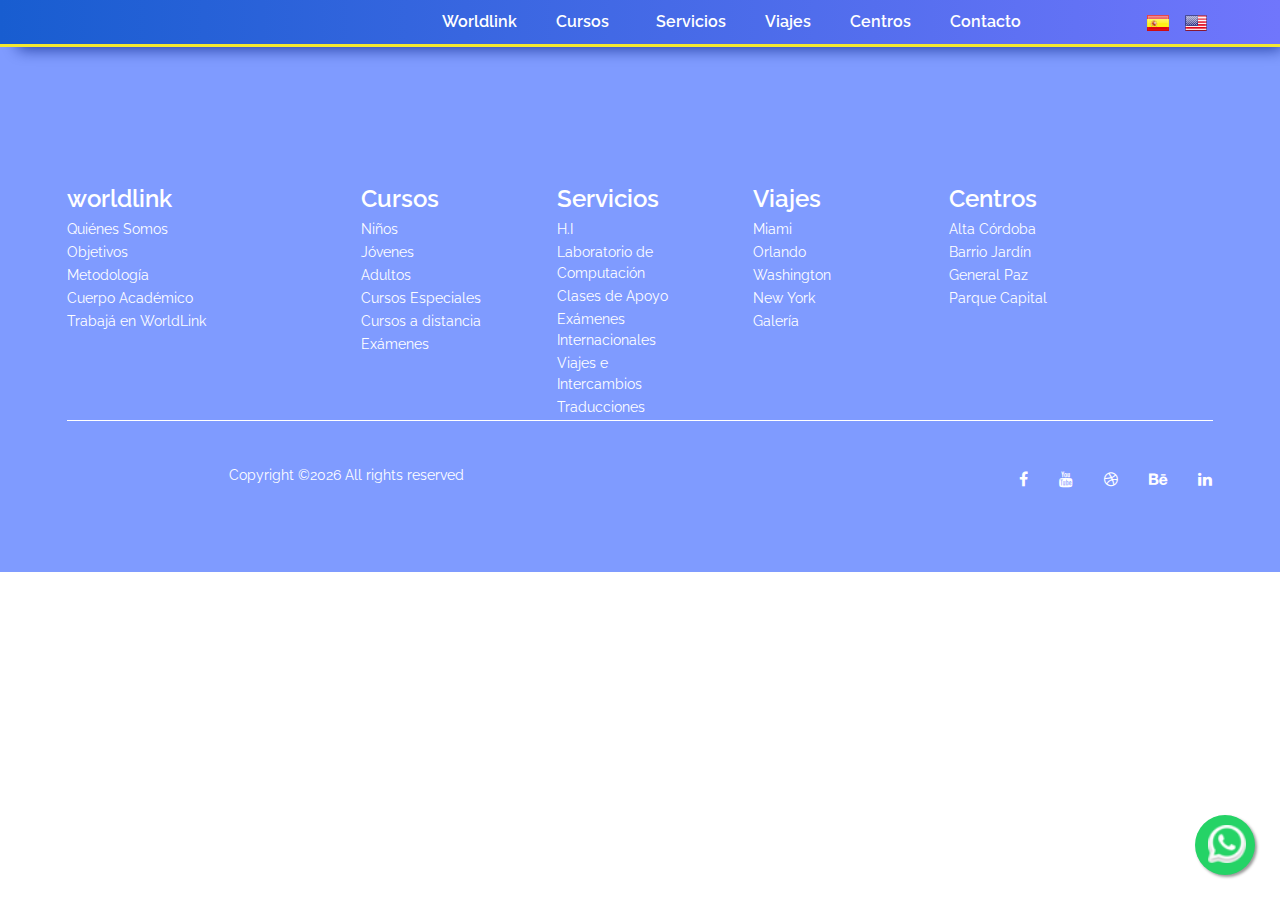
==== contacto.html @ 4a509a24 "paginas" ====
<!DOCTYPE html>
<html lang="es">
<head>
	<title>Worldlink | Centro de Enseñanza de Inglés</title>
	<meta charset="UTF-8">
	<meta name="description" content="En WORLDLINK recibirás atención personalizada, enseñanza de calidad, material completo diseñado para cada curso y utilizaras tus recursos financieros con mayor eficiencia.
	Gracias a nuestro método orientado a la comunicación comenzarás a utilizar el idioma desde el primer día.">
	<meta name="keywords" content="ingles, español, idioma, cordoba, cordoba capital, argentina, aprender ingles, enseñanza, cursos, examenes internacionales, TOEFL, TOEIC, viajes">
	<meta name="viewport" content="width=device-width, initial-scale=1.0">
	<!-- Favicon -->
	<link rel="shortcut icon" type="image/ico" href="img\favicon.ico">

	<!-- Google Fonts -->
	<link href="https://fonts.googleapis.com/css?family=Raleway:400,400i,500,500i,600,600i,700,700i,800" rel="stylesheet">

	<!-- Stylesheets -->
	<link rel="stylesheet" href="css/bootstrap.min.css"/>
	<link rel="stylesheet" href="css/font-awesome.min.css"/>
	<link rel="stylesheet" href="css/flaticon.css"/>
	<link rel="stylesheet" href="css/owl.carousel.css"/>
	<link rel="stylesheet" href="css/style.css"/>

	<!-- whatsapp -->
	<link rel="stylesheet" href="css/whatsapp.css"/>
</head>
<body class="bodycursos">
	<!-- Page Preloder -->


	<!-- Header section -->
	<header class="header-section carta">
		<div class="header-warp">
			<div class="container">

				<div class="user-panel">
					<a href='index.html'><span><img src="img\espaniol.png" alt="español"> </span></a><a href='index.html'><span><img src="img\ingles.png" alt="español">

				</div>
				<div class="nav-switch">
					<i class="fa fa-bars"></i>
				</div>
				<ul class="main-menu">
					<li><a href='worldlink.html'><span>Worldlink</span></a></li>
					<li><a href='cursos.html'><span>Cursos &nbsp;</span></a></li>
					<li><a href='servicios.html'><span>Servicios</span></a></li>
					<li><a href='viajes.html'><span>Viajes  </span></a></li>
					<li><a href='contacto.html'><span>Centros </span></a></li>
					<li><a href='contacto.html'><span>Contacto</span></a></li>


				</ul>
			</div>
		</div>
	</header>
	<!-- Header section end -->





	<!-- Footer section -->
	<footer class="footer-section spad pb-0">
		<div class="container">

			<div class="row text-white mt-5">

				<div class="col-lg-3 col-sm-6 col-xs-6 footer-widget">
					<h4>worldlink</h4>
					<ul>
						<li><a href="worldlink.html">Quiénes Somos</a></li>
						<li><a href="worldlink.html">Objetivos</a></li>
						<li><a href="worldlink.html">Metodología</a></li>
						<li><a href="worldlink.html">Cuerpo Académico</a></li>
						<li><a href="worldlink.html">Trabajá en WorldLink </a></li>
					</ul>
				</div>
				<div class="col-lg-2 col-sm-6 col-xs-6 footer-widget">
					<h4>Cursos</h4>
					<ul>
						<li><a href="cursos.html">Niños</a></li>
						<li><a href="cursos.html">Jóvenes</a></li>
						<li><a href="cursos.html">Adultos</a></li>
						<li><a href="cursos.html">Cursos Especiales</a></li>
						<li><a href="cursos.html">Cursos a distancia</a></li>
						<li><a href="examenes.html">Exámenes</a></li>

					</ul>
				</div>
				<div class="col-lg-2 col-sm-6 col-xs-6 footer-widget">
					<h4>Servicios</h4>
					<ul>
						<li><a href="servicios.html">H.I</a></li>
						<li><a href="servicios.html">Laboratorio de <br> Computación</a></li>
						<li><a href="servicios.html">Clases de Apoyo</a></li>
						<li><a href="internacionales.html">Exámenes <br> Internacionales</a></li>
						<li><a href="viajes.html">Viajes e <br> Intercambios</a></li>
						<li><a href="servicios.html">Traducciones</a></li>
					</ul>
				</div>
				<div class="col-lg-2 col-sm-6 col-xs-6 footer-widget">
					<h4>Viajes</h4>
					<ul>
						<li><a href="viajes.html">Miami</a></li>
						<li><a href="viajes.html">Orlando</a></li>
						<li><a href="viajes.html">Washington</a></li>
						<li><a href="viajes.html">New York</a></li>
						<li><a href="galeria.html">Galería</a></li>
					</ul>
				</div>
				<div class="col-lg-2 col-sm-6 col-xs-6 footer-widget">
					<h4>Centros</h4>
					<ul>
						<li><a href="contacto.html">Alta Córdoba</a></li>
						<li><a href="contacto.html">Barrio Jardín</a></li>
						<li><a href="contacto.html">General Paz</a></li>
						<li><a href="contacto.html">Parque Capital</a></li>
					</ul>
				</div>
			</div>
			<div class="footer-bottom">

				<div class="row">
					<div class="col-6">
						<p class="text-white  text-center">
				Copyright &copy;<script>document.write(new Date().getFullYear());</script> All rights reserved</p>
					</div>
					<div class="col-6">
						<div class="social ">
							<a href="http://www.facebook.com/WORLDLINKcba" target="_blank"><i class="fa fa-facebook"></i></a>
							<a href="http://www.youtube.com/user/WORLDLINKCba"><i class="fa fa-youtube" target="_blank"></i></a>
							<a href=""><i class="fa fa-dribbble"></i></a>
							<a href=""><i class="fa fa-behance"></i></a>
							<a href=""><i class="fa fa-linkedin"></i></a>
						</div>
					</div>

				</div>


			</div>


		</div>


		<!--  whatsapp -->
		<script>

	        if (document.addEventListener) {
	            window.addEventListener('load', setAgentsBox, false);
	        } else {
	            window.attachEvent('onload', setAgentsBox);
	        }
	        function setAgentsBox() {
	        //$(document).ready(function() {
	            $('#whatsappchat-agents1').jBox('Tooltip', {
	                position: {
	                    x: 'center',
	                    y: 'top'
	                },
	                content: $('.whatsappchat-agents-container1'),
	                trigger: 'click',
	                animation: {open: 'move', close: 'move'},
	                closeButton: true,
	                closeOnClick: true,
	                closeOnEsc: true,
	                adjustPosition: true,
	                adjustTracker: true,
	                adjustDistance: {top: 45, right: 5, bottom: 5, left: 5},
	                zIndex: 8000,
	                preventDefault: true
	            });
	        }

	    </script>
	    <div class="whatsappchat-agents-container whatsappchat-agents-container1" style="display: none;">
	        <div class="whatsappchat-agents-title whatsappchat-agents-title17" style="background-color: #25d366">¡Hola! Haz click en uno de nuestros centros y nos contactaremos contigo lo antes posible.</div>
	        <div class="whatsappchat-agents-content">
	                <a href="https://web.whatsapp.com/send?l=es&amp;phone=543514718217" target="_blank" class="whatsappchat-agents-content-agent">
	                    <div class="whatsappchat-agents-content-image">
	                        <img src="img/centro/altacordoba.jpg">
	                    </div>
	                    <div class="whatsappchat-agents-content-info whatsappchat-agents-content-info17">
	                        <span class="whatsappchat-agents-content-department">Centro de Enseñanza</span>
	                        <span class="whatsappchat-agents-content-name whatsappchat-agents-content-name17">Alta Córdoba</span>
	                    </div>
	                    <div class="clearfix"></div>
	                </a>
									<a href="https://web.whatsapp.com/send?l=es&amp;phone=543514648778" target="_blank" class="whatsappchat-agents-content-agent">
	                    <div class="whatsappchat-agents-content-image">
	                        <img src="img/centro/barriojardin.jpg">
	                    </div>
	                    <div class="whatsappchat-agents-content-info whatsappchat-agents-content-info17">
	                        <span class="whatsappchat-agents-content-department">Centro de Enseñanza</span>
	                        <span class="whatsappchat-agents-content-name whatsappchat-agents-content-name17">Barrio Jardín</span>
	                    </div>
	                    <div class="clearfix"></div>
	                </a>
									<a href="https://web.whatsapp.com/send?l=es&amp;phone=543514527148" target="_blank" class="whatsappchat-agents-content-agent">
	                    <div class="whatsappchat-agents-content-image">
	                        <img src="img/centro/generalpaz.jpg">
	                    </div>
	                    <div class="whatsappchat-agents-content-info whatsappchat-agents-content-info17">
	                        <span class="whatsappchat-agents-content-department">Centro de Enseñanza</span>
	                        <span class="whatsappchat-agents-content-name whatsappchat-agents-content-name17">General Paz</span>
	                    </div>
	                    <div class="clearfix"></div>
	                </a>
									<a href="https://web.whatsapp.com/send?l=es&amp;phone=543514652356 " target="_blank" class="whatsappchat-agents-content-agent">
	                    <div class="whatsappchat-agents-content-image">
	                        <img src="img/centro/parquecapital.jpg">
	                    </div>
	                    <div class="whatsappchat-agents-content-info whatsappchat-agents-content-info17">
	                        <span class="whatsappchat-agents-content-department">Centro de Enseñanza</span>
	                        <span class="whatsappchat-agents-content-name whatsappchat-agents-content-name17">Parque Capital</span>
	                    </div>
	                    <div class="clearfix"></div>
	                </a>

	                    </div>
	    </div>
	            <a id="whatsappchat-agents1" target="_blank" href="https://web.whatsapp.com/send?l=es&amp;phone=543514718217" class="float whatsapp_1 float-bottom-right float-floating" style="background-color: #25d366">
	                <i class="whatsapp-icon-3x" style="padding-right:0px!important;"></i>
	        </a>            <div class="label-container label-container-bottom-right float-floating">
	                        <div class="label-text">Consultá ahora</div>
	            <i class="icon icon-play label-arrow"></i>
	                    </div>

	</footer>
	<!-- Footer section end -->


	<!--====== Javascripts & Jquery ======-->
	<script src="js/jquery-3.2.1.min.js"></script>
	<script src="js/bootstrap.min.js"></script>
	<script src="js/owl.carousel.min.js"></script>
	<script src="js/circle-progress.min.js"></script>
	<script src="js/main.js"></script>


	<script type="text/javascript" src="js/whatsappchat.js" ></script>



</body>
</html>
---- css/flaticon.css ----
/*
  	Flaticon icon font: Flaticon
  	Creation date: 08/02/2017 09:36
  	*/

@font-face {
  font-family: "Flaticon";
  src: url("../icon-fonts/Flaticon.eot");
  src: url("../icon-fonts/Flaticon.eot?#iefix") format("embedded-opentype"),
       url("../icon-fonts/Flaticon.woff") format("woff"),
       url("../icon-fonts/Flaticon.ttf") format("truetype"),
       url("../icon-fonts/Flaticon.svg#Flaticon") format("svg");
  font-weight: normal;
  font-style: normal;
}

@media screen and (-webkit-min-device-pixel-ratio:0) {
  @font-face {
    font-family: "Flaticon";
    src: url("./Flaticon.svg#Flaticon") format("svg");
  }
}

[class^="flaticon-"]:before, [class*=" flaticon-"]:before,
[class^="flaticon-"]:after, [class*=" flaticon-"]:after {   
  font-family: Flaticon;
  font-style: normal;
}

.flaticon-apple:before { content: "\f100"; }
.flaticon-audio:before { content: "\f101"; }
.flaticon-audiobook:before { content: "\f102"; }
.flaticon-audiobook-1:before { content: "\f103"; }
.flaticon-book:before { content: "\f104"; }
.flaticon-bookmark:before { content: "\f105"; }
.flaticon-browser:before { content: "\f106"; }
.flaticon-browser-1:before { content: "\f107"; }
.flaticon-browser-2:before { content: "\f108"; }
.flaticon-calculator:before { content: "\f109"; }
.flaticon-certificate:before { content: "\f10a"; }
.flaticon-chat:before { content: "\f10b"; }
.flaticon-chemistry:before { content: "\f10c"; }
.flaticon-chip:before { content: "\f10d"; }
.flaticon-cloud:before { content: "\f10e"; }
.flaticon-cloud-computing:before { content: "\f10f"; }
.flaticon-code:before { content: "\f110"; }
.flaticon-crm:before { content: "\f111"; }
.flaticon-design:before { content: "\f112"; }
.flaticon-desk:before { content: "\f113"; }
.flaticon-desktop:before { content: "\f114"; }
.flaticon-doc:before { content: "\f115"; }
.flaticon-document:before { content: "\f116"; }
.flaticon-earth-globe:before { content: "\f117"; }
.flaticon-ebook:before { content: "\f118"; }
.flaticon-ebook-1:before { content: "\f119"; }
.flaticon-ebook-2:before { content: "\f11a"; }
.flaticon-ebook-3:before { content: "\f11b"; }
.flaticon-ereader:before { content: "\f11c"; }
.flaticon-exam:before { content: "\f11d"; }
.flaticon-folder:before { content: "\f11e"; }
.flaticon-folder-1:before { content: "\f11f"; }
.flaticon-geography:before { content: "\f120"; }
.flaticon-google-glasses:before { content: "\f121"; }
.flaticon-homework:before { content: "\f122"; }
.flaticon-idea:before { content: "\f123"; }
.flaticon-image:before { content: "\f124"; }
.flaticon-information:before { content: "\f125"; }
.flaticon-keyboard:before { content: "\f126"; }
.flaticon-laptop:before { content: "\f127"; }
.flaticon-learning:before { content: "\f128"; }
.flaticon-learning-1:before { content: "\f129"; }
.flaticon-learning-2:before { content: "\f12a"; }
.flaticon-lecture:before { content: "\f12b"; }
.flaticon-library:before { content: "\f12c"; }
.flaticon-listening:before { content: "\f12d"; }
.flaticon-login:before { content: "\f12e"; }
.flaticon-medal:before { content: "\f12f"; }
.flaticon-mkv:before { content: "\f130"; }
.flaticon-mortarboard:before { content: "\f131"; }
.flaticon-mouse:before { content: "\f132"; }
.flaticon-mp3:before { content: "\f133"; }
.flaticon-notes:before { content: "\f134"; }
.flaticon-open-book:before { content: "\f135"; }
.flaticon-pdf:before { content: "\f136"; }
.flaticon-pendrive:before { content: "\f137"; }
.flaticon-placeholder:before { content: "\f138"; }
.flaticon-professor:before { content: "\f139"; }
.flaticon-projector:before { content: "\f13a"; }
.flaticon-question:before { content: "\f13b"; }
.flaticon-question-1:before { content: "\f13c"; }
.flaticon-questions:before { content: "\f13d"; }
.flaticon-record:before { content: "\f13e"; }
.flaticon-science-book:before { content: "\f13f"; }
.flaticon-search:before { content: "\f140"; }
.flaticon-search-1:before { content: "\f141"; }
.flaticon-search-engine:before { content: "\f142"; }
.flaticon-shopping-cart:before { content: "\f143"; }
.flaticon-smartphone:before { content: "\f144"; }
.flaticon-smartphone-1:before { content: "\f145"; }
.flaticon-smartphone-2:before { content: "\f146"; }
.flaticon-smartphone-3:before { content: "\f147"; }
.flaticon-statistics:before { content: "\f148"; }
.flaticon-student:before { content: "\f149"; }
.flaticon-student-1:before { content: "\f14a"; }
.flaticon-student-2:before { content: "\f14b"; }
.flaticon-student-3:before { content: "\f14c"; }
.flaticon-tablet:before { content: "\f14d"; }
.flaticon-test:before { content: "\f14e"; }
.flaticon-test-1:before { content: "\f14f"; }
.flaticon-test-2:before { content: "\f150"; }
.flaticon-test-3:before { content: "\f151"; }
.flaticon-touchscreen:before { content: "\f152"; }
.flaticon-translator:before { content: "\f153"; }
.flaticon-tutorial:before { content: "\f154"; }
.flaticon-txt:before { content: "\f155"; }
.flaticon-university:before { content: "\f156"; }
.flaticon-university-1:before { content: "\f157"; }
.flaticon-verification:before { content: "\f158"; }
.flaticon-video-call:before { content: "\f159"; }
.flaticon-video-player:before { content: "\f15a"; }
.flaticon-video-player-1:before { content: "\f15b"; }
.flaticon-video-player-2:before { content: "\f15c"; }
.flaticon-video-player-3:before { content: "\f15d"; }
.flaticon-video-player-4:before { content: "\f15e"; }
.flaticon-vocabulary:before { content: "\f15f"; }
.flaticon-webcam:before { content: "\f160"; }
.flaticon-wikipedia:before { content: "\f161"; }
.flaticon-wikipedia-1:before { content: "\f162"; }
.flaticon-xls:before { content: "\f163"; }
---- css/style.css ----
/* =================================
------------------------------------
  Academica - Learning Page Template
  Version: 1.0
 ------------------------------------
 ====================================*/


/*----------------------------------------*/
/* Template default CSS
/*----------------------------------------*/

html,
body {
	height: 100%;
	font-family: 'Raleway', sans-serif;
	-webkit-font-smoothing: antialiased;
	font-smoothing: antialiased;
}

h1,
h2,
h3,
h4,
h5,
h6 {
	margin: 0;
	font-weight: 600;
	color: #1d1d1d;
}

h1 {
	font-size: 70px;
}

h2 {
	font-size: 34px;
}

h3 {
	font-size: 30px;
}

h4 {
	font-size: 24px;
}

h5 {
	font-size: 20px;
}

h6 {
	font-size: 14px;
}

p {
	font-size: 14px;
	color: black;
	line-height: 2.1;
}

img {
	max-width: 100%;
}

input:focus,
select:focus,
button:focus,
textarea:focus {
	outline: none;
}

a:hover,
a:focus {
	text-decoration: none;
	outline: none;
}

ul,
ol {
	padding: 0;
	margin: 0;
}

/*---------------------
	Helper CSS
-----------------------*/

.sec-title {
	margin-bottom: 84px;
}

.sec-title span {
	font-size: 12px;
	text-transform: uppercase;
	font-weight: 700;
	display: block;
	margin-bottom: 20px;
	color: #1a5ed1;
	letter-spacing: 2px;
}

.sec-title h2 {
	font-weight: 500;
}

.sec-title.sec-style-2 span {
	color: #f3e830;
}

.set-bg {
	background-repeat: no-repeat;
	background-size: cover;
	background-position: top center;
}

.bgdegradado {
	background: rgba(114,186,204,1);
background: -moz-linear-gradient(top, rgba(114,186,204,1) 0%, rgba(255,255,255,1) 100%);
background: -webkit-gradient(left top, left bottom, color-stop(0%, rgba(114,186,204,1)), color-stop(100%, rgba(255,255,255,1)));
background: -webkit-linear-gradient(top, rgba(114,186,204,1) 0%, rgba(255,255,255,1) 100%);
background: -o-linear-gradient(top, rgba(114,186,204,1) 0%, rgba(255,255,255,1) 100%);
background: -ms-linear-gradient(top, rgba(114,186,204,1) 0%, rgba(255,255,255,1) 100%);
background: linear-gradient(to bottom, rgba(114,186,204,1) 0%, rgba(255,255,255,1) 100%);
filter: progid:DXImageTransform.Microsoft.gradient( startColorstr='#72bacc', endColorstr='#ffffff', GradientType=0 );
}

.bgdegradadodesc {
	background: rgba(255,255,255,1);
background: -moz-linear-gradient(top, rgba(255,255,255,1) 0%, rgba(114,186,204,1) 100%);
background: -webkit-gradient(left top, left bottom, color-stop(0%, rgba(255,255,255,1)), color-stop(100%, rgba(114,186,204,1)));
background: -webkit-linear-gradient(top, rgba(255,255,255,1) 0%, rgba(114,186,204,1) 100%);
background: -o-linear-gradient(top, rgba(255,255,255,1) 0%, rgba(114,186,204,1) 100%);
background: -ms-linear-gradient(top, rgba(255,255,255,1) 0%, rgba(114,186,204,1) 100%);
background: linear-gradient(to bottom, rgba(255,255,255,1) 0%, rgba(114,186,204,1) 100%);
filter: progid:DXImageTransform.Microsoft.gradient( startColorstr='#ffffff', endColorstr='#72bacc', GradientType=0 );
}

.spad {
	padding-top: 90px;
	padding-bottom: 90px;
}

.text-white h1,
.text-white h2,
.text-white h3,
.text-white h4,
.text-white h5,
.text-white h6,
.text-white p,
.text-white span,
.text-white li,
.text-white a {
	color: #fff;
}

.main-gradient,
.site-btn:after,
.accordion-area .panel-header .panel-link.active,
.tab-element .nav-tabs .nav-link.active,
.header-warp,
.service-item .si-icon,
.review-slider .rs-item .quota,
.course-item .course-preview .price,
.course-item .seller-info {
	background: #185dd0;
	/* Old browsers */
	/* FF3.6-15 */
	/* Chrome10-25,Safari5.1-6 */
	background: -webkit-gradient(linear, left top, right top, from(#185dd0), to(#7076fc));
	background: -o-linear-gradient(left, #185dd0 0%, #7076fc 100%);
	background: linear-gradient(to right, #185dd0 0%, #7076fc 100%);
	/* W3C, IE10+, FF16+, Chrome26+, Opera12+, Safari7+ */
	filter: progid:DXImageTransform.Microsoft.gradient( startColorstr='#185dd0', endColorstr='#7076fc', GradientType=1);
	/* IE6-9 */
}

.main-gradient-2,
.site-btn,
.pricing-switch .main-switch,
.pricing-chart.pc-populer:after,
.blog-item .blog-date,
.widget .search-form {
	background: #7076fc;
	/* Old browsers */
	/* FF3.6-15 */
	/* Chrome10-25,Safari5.1-6 */
	background: -webkit-gradient(linear, left top, left bottom, from(#7076fc), to(#185dd0));
	background: -o-linear-gradient(top, #7076fc 0%, #185dd0 100%);
	background: linear-gradient(to bottom, #7076fc 0%, #185dd0 100%);
	/* W3C, IE10+, FF16+, Chrome26+, Opera12+, Safari7+ */
	filter: progid:DXImageTransform.Microsoft.gradient( startColorstr='#7076fc', endColorstr='#185dd0', GradientType=0);
	/* IE6-9 */
}

/*---------------------
	Commom elements
-----------------------*/

/*nuevos*/

.lista {
	list-style: none;
	text-align: left;
	

}

.bgazul {
	background-color: rgba(0, 55, 255, 0.5);
}
.body {


background-image: url("../img/bg3.jpg")!important;

background-repeat: no-repeat;
background-attachment: fixed;
background-size: cover;

/*
background: rgba(255,255,255,1);
background: -moz-linear-gradient(top, rgba(255,255,255,1) 0%, rgba(114,186,204,1) 100%);
background: -webkit-gradient(left top, left bottom, color-stop(0%, rgba(255,255,255,1)), color-stop(100%, rgba(114,186,204,1)));
background: -webkit-linear-gradient(top, rgba(255,255,255,1) 0%, rgba(114,186,204,1) 100%);
background: -o-linear-gradient(top, rgba(255,255,255,1) 0%, rgba(114,186,204,1) 100%);
background: -ms-linear-gradient(top, rgba(255,255,255,1) 0%, rgba(114,186,204,1) 100%);
background: linear-gradient(to bottom, rgba(255,255,255,1) 0%, rgba(114,186,204,1) 100%);
filter: progid:DXImageTransform.Microsoft.gradient( startColorstr='#ffffff', endColorstr='#72bacc', GradientType=0 );
*/
}

.bodyworldlink {
	background-image: url("../img/bgblanco.jpg")!important;

	background-repeat: no-repeat;
	background-attachment: fixed;
	background-size: cover;
}

.carta {
	-webkit-box-shadow: 10px 10px 16px -8px rgba(0,0,0,0.75);
	-moz-box-shadow: 10px 10px 16px -8px rgba(0,0,0,0.75);
	box-shadow: 10px 10px 16px -8px rgba(0,0,0,0.75);
}

.carta2 {
	-webkit-box-shadow: -8px 10px 16px -8px rgba(0,0,0,0.75);
	-moz-box-shadow: -8px 10px 16px -8px rgba(0,0,0,0.75);
	box-shadow: -8px 10px 16px -8px rgba(0,0,0,0.75);
}


.tras {
	background-color: rgba(255, 255, 255, 0.30);


}

.face {
	text-align: center;
	width: 100%;
}
.fb-like-box {
	width: 100%!important;

}

.face .fb-like-box {
	width: 100% !important;

}

iframe {
	width: 100%;
}
.bgred {
	background-color: rgba(255, 255, 255, 0.30);
	border-bottom: 3px solid #f3e830;
	border-radius:5px;
}
.bgred2 {
	background-color: rgba(255, 255, 255, 0.70);
	border-bottom: 3px solid #f3e830;
	border-radius: 20px;
}

.bordeamarillo {
	border-bottom: 3px solid #f3e830;
}

.img-section {
	border-radius: 20px;
}
/**/

/* buttons */

.site-btn {
	display: inline-block;
	min-width: 168px;
	text-align: center;
	border: none;
	padding: 14px 5px;
	font-weight: 600;
	font-size: 14px;
	position: relative;
	color: #fff;
	cursor: pointer;
	border-radius: 5px;
}

.site-btn:hover {
	color: #fff;
}

.site-btn:after {
	position: absolute;
	content: "";
	width: 100%;
	height: 3px;
	left: 0;
	bottom: 0;
}

.site-btn i {
	font-size: 18px;
	position: relative;
	top: 2px;
	margin-left: 5px;
}

.site-btn.btn-2:after,
.site-btn.btn-3:after,
.site-btn.btn-4:after {
	display: none;
}

.site-btn.btn-3 {
	background: #1a5ed1;
}

.site-btn.btn-4 {
	background: #1d1d1d;
}

/* Accordion */

.accordion-area .panel {
	margin-bottom: 18px;
}

.accordion-area .panel-link:after {
	content: "+";
	position: absolute;
	font-size: 18px;
	font-weight: 700;
	right: 25px;
	top: 50%;
	color: #000;
	line-height: 16px;
	margin-top: -8px;
	margin-left: -4px;
}

.accordion-area .panel-header .panel-link.active {
	color: #fff;
}

.accordion-area .panel-header .panel-link.collapsed {
	background: #f8fafc;
	color: #1d1d1d;
}

.accordion-area .panel-header .panel-link.collapsed:after {
	content: "+";
	color: #1d1d1d;
}

.accordion-area .panel-link.active:after {
	content: "-";
	margin-top: -10px;
	color: #fff;
}

.accordion-area .panel-link {
	text-align: left;
	background-color: transparent;
	border: none;
	position: relative;
	width: 100%;
	padding: 15px 40px;
	padding-left: 30px;
	font-size: 16px;
	letter-spacing: 1px;
	font-weight: 700;
	background: #f8fafc;
	color: #1d1d1d;
}

.accordion-area .panel-body p {
	font-size: 14px;
	margin-bottom: 0;
	padding-top: 20px;
}

.accordion-area .panel-body {
	padding: 0 5px;
}

/* tab */

.tab-element .nav-tabs {
	border-bottom: none;
}

.tab-element .nav-tabs .nav-link {
	border-radius: 0;
	font-size: 16px;
	font-weight: 700;
	margin-bottom: 10px;
	color: #1d1d1d;
	border: none;
	padding: 17px 23px;
	margin-right: 20px;
	background: #f8fafc;
}

.tab-element .nav-tabs .nav-item:last-child .nav-link {
	margin-right: 0;
}

.tab-element .nav-tabs .nav-link.active {
	color: #fff;
}

.tab-element .nav-tabs .nav-link:focus,
.tab-element .nav-tabs .nav-link:hover {
	border: none;
}

.tab-element .tab-pane p {
	padding-top: 35px;
}

/* Preloder */

#preloder {
	position: fixed;
	width: 100%;
	height: 100%;
	top: 0;
	left: 0;
	z-index: 999999;
	background: #fff;
}

.loader {
	width: 40px;
	height: 40px;
	position: absolute;
	top: 50%;
	left: 50%;
	margin-top: -13px;
	margin-left: -13px;
	border-radius: 60px;
	animation: loader 0.8s linear infinite;
	-webkit-animation: loader 0.8s linear infinite;
}

@keyframes loader {
	0% {
		-webkit-transform: rotate(0deg);
		transform: rotate(0deg);
		border: 4px solid #f44336;
		border-left-color: transparent;
	}
	50% {
		-webkit-transform: rotate(180deg);
		transform: rotate(180deg);
		border: 4px solid #673ab7;
		border-left-color: transparent;
	}
	100% {
		-webkit-transform: rotate(360deg);
		transform: rotate(360deg);
		border: 4px solid #f44336;
		border-left-color: transparent;
	}
}

@-webkit-keyframes loader {
	0% {
		-webkit-transform: rotate(0deg);
		border: 4px solid #f44336;
		border-left-color: transparent;
	}
	50% {
		-webkit-transform: rotate(180deg);
		border: 4px solid #673ab7;
		border-left-color: transparent;
	}
	100% {
		-webkit-transform: rotate(360deg);
		border: 4px solid #f44336;
		border-left-color: transparent;
	}
}

/*------------------
  Header section
---------------------*/

.header-section {
	width: 100%;
	left: 0;
	z-index: 99;
}

.img-responsive {
	display:block;
	margin:auto;
	margin-top: 25%;
}

.header-warp {
	width: 100%;
	margin: 0 auto;
	overflow: overlay;
	border-bottom: 3px solid #f3e830;
	text-align: center;
}

.user-panel {
	float: right;
	color: #fff;
	font-weight: 600;
	font-size: 16px;
	margin-left: 120px;
	padding: 10px 0;
}

.user-panel a {
	color: #fff;
}

.user-panel a:hover {
	color: #f3e830;
}

.user-panel span {
	margin: 0 6px;
}

.nav-switch {
	display: none;
}

.nav-switch:hover {
	background: #1a5ed1;
	color: #f3e830;
}

.main-menu {
	float: right;
	list-style: none;
}

.main-menu li {
	display: inline;
}

.main-menu li a {
	display: inline-block;
	color: #fff;
	font-weight: 600;
	font-size: 16px;
	margin-left: 35px;
	padding: 10px 0;
}

.main-menu li a:hover {
	color: #f3e830;
}

/*------------------
  Hero section
---------------------*/

.hero-section {
	height: auto;
}

.hero-text {
	padding-top: 330px;
	padding-right: 50px;
}

.hero-text h2 {
	font-size: 72px;
	margin-bottom: 15px;
}

.hero-text p {
	font-size: 16px;
	font-weight: 600;
	line-height: 2;
	margin-bottom: 20px;
}

.hero-text .site-btn {
	margin-top: 50px;
	float: left;
	clear: both;
}

.hero-author .hero-author-pic {
	width: 44px;
	height: 44px;
	border-radius: 50%;
	float: left;
}

.hero-author h5 {
	font-size: 14px;
	margin-left: 55px;
	padding-top: 20px;
}

.hero-author h5 span {
	color: #f3e830;
}

/*------------------
  Filter search
---------------------*/

.multi-search-section {
	position: relative;
	margin-top: -70px;
}

.msf-warp {
	width: 1240px;
	margin: 0 auto;
	overflow: overlay;
	background: #1d1d1d;
	padding-top: 40px;
	padding-bottom: 35px;
}

.msf-warp h5 {
	font-size: 18px;
	color: #fff;
	margin-bottom: 26px;
}

.multi-search-form input {
	font-size: 12px;
	height: 49px;
	padding-right: 5px;
	float: left;
	border: none;
	margin-right: 18px;
}

.multi-search-form input:nth-child(1) {
	width: calc(23% - 18px);
	padding-left: 24px;
}

.multi-search-form input:nth-child(2) {
	width: calc(14.7% - 18px);
	padding-left: 20px;
}

.multi-search-form input:nth-child(3) {
	width: calc(14.7% - 18px);
	padding-left: 20px;
}

.multi-search-form input:nth-child(4) {
	width: calc(18.2% - 18px);
	padding-left: 18px;
}

.multi-search-form input:nth-child(5) {
	width: calc(14.7% - 18px);
	padding-left: 20px;
}

/*------------------
  Services section
---------------------*/

.services-section .container {
	padding: 10px;
	background-color: #1a5ed1;

}

.service-item {
	padding: 20px;
}

.service-item .si-icon {
	width: 68px;
	height: 68px;
	float: left;
	display: table;
	text-align: center;
	position: relative;
}

.service-item .si-icon:after {
	position: absolute;
	content: "";
	height: 100%;
	width: 0;
	right: 0;
	top: 0;
	background: #1a5ed1;
	z-index: 1;
	-webkit-transition: all 0.3s;
	-o-transition: all 0.3s;
	transition: all 0.3s;
}

.service-item .si-icon i {
	color: #fff;
	display: table-cell;
	vertical-align: middle;
	font-size: 40px;
	position: relative;
	z-index: 2;
}

.service-item .si-content {
	padding-left: 5px;
}

.service-item .si-content h5 {
	font-weight: 700;
	margin-bottom: 15px;
}

.service-item .si-content p {
	margin-bottom: 0;
}

.service-item:hover .si-icon:after {
	width: 100%;
	left: 0;
}

.service-item:hover .si-icon i {
	color: #f3e830;
}

/*------------------
  Review section
---------------------*/

.review-section {
	display: flex;
	margin-top: 50px;

}

.review-slider .rs-item {
	text-align: center;
	padding: 0px 30px;
}



.review-slider .rs-item h5 {
	margin-bottom: 35px;
	font-weight: 500;
}

.review-slider .rs-item p {
	font-weight: 500;
	margin-bottom: 50px;
}

.review-slider .rs-item .review-avator {
	width: 53px;
	height: 53px;
	border-radius: 50%;
	margin: 0 auto 15px;
}

.review-slider .rs-item h6 {
	font-size: 15px;
	font-weight: 500;
}

.review-slider .rs-item h6 span {
	color: #f3e830;
}

/*------------------
  Courses section
---------------------*/

.course-slider {
	-webkit-box-shadow: 0px 17px 40px 24px rgba(50, 50, 50, 0.1);
	        box-shadow: 0px 17px 40px 24px rgba(50, 50, 50, 0.1);
}

.course-slider .owl-dots {
	text-align: center;
	position: absolute;
	width: 100%;
	bottom: -80px;
}

.course-slider .owl-dots .owl-dot {
	display: inline-block;
	width: 9px;
	height: 9px;
	border-radius: 15px;
	background: #cecece;
	margin: 0 4px;
}

.course-slider .owl-dots .owl-dot.active {
	background: #1a5ed1;
}

.courses-page .course-item {
	margin-bottom: 77px;
}

.course-item {
	-webkit-box-shadow: 0px 0 40px 24px rgba(50, 50, 50, 0.1);
	        box-shadow: 0px 0 40px 24px rgba(50, 50, 50, 0.1);
}

.course-item .course-preview {
	position: relative;
	margin: 0;
}

.course-item .course-preview img {
	min-width: 100%;
}

.course-item .course-preview .price {
	position: absolute;
	top: 25px;
	left: 0;
	font-size: 18px;
	font-weight: 600;
	padding: 7px 28px 7px 18px;
	color: #fff;
	-webkit-clip-path: polygon(100% 0%, 85% 49%, 100% 100%, 0 100%, 0 0);
	clip-path: polygon(100% 0%, 85% 49%, 100% 100%, 0 100%, 0 0);
}

.course-item .cc-text {
	padding: 40px 35px 30px;
}

.course-item .cc-text h5 {
	font-size: 18px;
	margin-bottom: 25px;
	line-height: 1.5;
}

.course-item .cc-text span {
	color: #838383;
	font-size: 14px;
	margin-right: 15px;
}

.course-item .cc-text span i {
	font-size: 19px;
	color: #d2d2d2;
	margin-right: 2px;
}

.course-item .rating {
	float: right;
	text-align: right;
}

.course-item .rating i {
	font-size: 12px;
	color: #fbb710;
}

.course-item .rating i.i-fade {
	color: #e0e3e4;
}

.course-item .seller-info {
	padding: 12px 26px;
	overflow: hidden;
}

.course-item .seller-info .seller-pic {
	width: 44px;
	height: 44px;
	border-radius: 50%;
	float: left;
}

.course-item .seller-info h6 {
	color: #fff;
	top: 13px;
	position: relative;
	font-weight: 500;
}

.course-item .seller-info h6 span {
	color: #f3e830;
}

.course-item.featured .course-preview {
	height: 456px;
}

.course-item.featured .course-preview .price {
	top: 37px;
}

.course-item.featured h5 {
	font-size: 30px;
}

.course-item.featured .cc-text {
	padding: 40px 30px 30px;
}

.course-item.featured .featur-badges {
	position: absolute;
	width: 175px;
	background: #f3e830;
	color: #000;
	font-size: 14px;
	text-align: center;
	padding: 12.5px 0;
	right: 0;
	top: 37px;
	text-transform: uppercase;
}

.course-item.featured-2 {
	padding: 0 15px;
}

.course-item.featured-2 .course-preview {
	height: 100%;
}

.course-item.featured-2 .cc-text {
	padding: 60px 43px 30px;
}

.course-item.featured-2 p {
	margin-bottom: 48px;
}

/*------------------
  Fact section
---------------------*/

.fact-item figure {
	margin-bottom: 15px;
}

.fact-item h2 {
	font-size: 60px;
}

.fact-item p {
	font-size: 18px;
	font-weight: 600;
	margin-bottom: 0;
}

/*------------------
  Newslatter section
---------------------*/

.newslatter-section {
	padding-top: 20px;
	padding-bottom: 20px;
}

.newslatter-form {
	position: relative;
	margin-top: 50px;
}

.newslatter-form input {
	width: 100%;
	height: 54px;
	padding-right: 177px;
	padding-left: 25px;
	font-size: 12px;
	font-weight: 500;
}

.newslatter-form .site-btn {
	position: absolute;
	right: 0;
	top: 0;
	height: 100%;
	width: 167px;
}

.nl-form-warp p {
	font-size: 12px;
	color: #fff;
	font-style: italic;
	margin-top: 20px;
	margin-bottom: 0;
}

/*------------------
  Footer section
---------------------*/

.footer-section {
	background: rgba(0, 55, 255, 0.5);
	overflow: hidden;
}

.footer-widget h4 {
	margin-bottom: 5px;
}

.footer-widget ul {
	list-style: none;
}

.footer-widget ul li a {
	display: block;
	color: #fff;
	font-size: 14px;
	margin-bottom: 2px;
}

.footer-logo {
	float: left;
}

.footer-menu {
	float: right;
	list-style: none;
}

.footer-menu li {
	display: inline;
}

.footer-menu li a {
	display: inline-block;
	color: #fff;
	font-weight: 600;
	font-size: 16px;
	margin-left: 35px;
	padding: 10px 0;
}

.footer-menu li a:hover {
	color: #f3e830;
}

.footer-bottom {
	padding-top: 40px;
	padding-bottom: 66px;
	border-top: 1px solid white;
	overflow: hidden;
}

.footer-bottom .social {
	float: right;
	margin-left: 80px;
	padding-top: 7px;
}

.footer-bottom .social a {
	color: #fff;
	margin-left: 25px;
	padding: 5px 1px;
}

/*-------------
  Page
----------------
===============*/

.page-top-section {
	padding-top: 250px;
	height: 434px;
	text-align: center;
}

/*------------------
  About section
---------------------*/

.about-text h3 {
	margin-bottom: 40px;
}

.about-text p {
	margin-bottom: 20px;
}

.about-text .site-btn {
	margin-top: 30px;
}

.cp-item {
	text-align: center;
}

.cp-item h3 {
	padding-top: 33px;
	font-size: 16px;
	text-transform: uppercase;
	font-weight: 700;
	margin-bottom: 4px;
}

.cp-item p {
	font-size: 15px;
	margin-bottom: 0;
}

.circle-progress {
	text-align: center;
	position: relative;
}

.circle-progress canvas {
	-webkit-transform: rotate(90deg);
	-ms-transform: rotate(90deg);
	transform: rotate(90deg);
}

.progress-info {
	position: absolute;
	top: 50%;
	width: 100%;
	margin-top: -30px;
}

.progress-info h2 {
	font-size: 48px;
	font-weight: 700;
}

.pricing-switch-warp {
	text-align: center;
}

.pricing-switch {
	margin-bottom: 90px;
	display: inline-block;
}

.pricing-switch .main-switch {
	width: 66px;
	height: 29px;
	border-radius: 66px;
	display: inline-block;
	position: relative;
	margin: 0 14px;
	cursor: pointer;
}

.pricing-switch .main-switch:after {
	position: absolute;
	content: "";
	width: 21px;
	height: 21px;
	background: #fff;
	top: 4px;
	left: 6px;
	border-radius: 25px;
	-webkit-transition: all 0.3s cubic-bezier(0.18, 0.89, 0.32, 1.28) 0s;
	-o-transition: all 0.3s cubic-bezier(0.18, 0.89, 0.32, 1.28) 0s;
	transition: all 0.3s cubic-bezier(0.18, 0.89, 0.32, 1.28) 0s;
}

.pricing-switch .ps-month,
.pricing-switch .ps-annual {
	display: inline-block;
	font-size: 14px;
	text-transform: uppercase;
	font-weight: 700;
	position: relative;
	top: -8px;
}

.pricing-switch .ps-month {
	color: #1a5ed1;
}

.pricing-switch.annual .ps-month {
	color: #0e2040;
}

.pricing-switch.annual .ps-annual {
	color: #1a5ed1;
}

.pricing-switch.annual .main-switch:after {
	left: 39px;
}

.pricing-chart {
	height: 764px;
	background: #f8fafc;
	text-align: center;
	position: relative;
}

.pricing-chart .offer-info {
	position: absolute;
	top: 0;
	width: 100%;
	background: #f3e830;
	color: #1d1d1d;
	font-size: 14px;
	font-weight: 500;
	padding: 5px 0;
}

.pricing-chart h2 {
	text-transform: uppercase;
	font-weight: 400;
	font-size: 36px;
	margin-bottom: 15px;
	padding-top: 87px;
}

.pricing-chart h3 {
	font-size: 60px;
	font-weight: 400;
	padding-left: 25px;
	margin-bottom: 15px;
	padding-top: 58px;
}

.pricing-chart h3 sup {
	font-size: 18px;
	position: relative;
	top: -30px;
	left: 5px;
}

.pricing-chart span {
	font-size: 12px;
	font-weight: 800;
	color: #1a5ed1;
	text-transform: uppercase;
	display: block;
	margin-bottom: 35px;
}

.pricing-chart h4 {
	margin-bottom: 70px;
}

.pricing-chart ul {
	list-style: none;
}

.pricing-chart ul li {
	font-size: 14px;
	color: #9e9e9e;
	margin-bottom: 35px;
}

.pricing-chart ul li img {
	display: block;
	margin: 0 auto 15px;
}

.pricing-chart ul li img:last-child {
	margin-bottom: 0;
}

.pricing-chart ul li:last-child {
	margin-bottom: 0;
}

.pricing-chart .site-btn {
	position: absolute;
	bottom: 42px;
	left: 50%;
	margin-left: -83.5px;
}

.pricing-chart.pc-populer {
	position: relative;
}

.pricing-chart.pc-populer .offer-info {
	background: #1a5ed1;
	color: #fff;
}

.pricing-chart.pc-populer:after {
	position: absolute;
	content: "";
	width: calc(100% + 4px);
	height: calc(100% + 4px);
	top: -2px;
	left: -2px;
	z-index: -1;
}

.ap-chart {
	display: none;
}

/*------------------
  Blog section
---------------------*/

.blog-item {
	margin-bottom: 30px;
}

.blog-item .blog-thumb {
	height: 457px;
	overflow: hidden;
}

.blog-item .blog-date {
	width: 77px;
	height: 100px;
	padding-top: 8px;
	text-align: center;
	margin-top: 16px;
	margin-left: 18px;
}

.blog-item .blog-date h2 {
	color: #fff;
	margin-bottom: 5px;
}

.blog-item .blog-date span {
	display: block;
	font-size: 12px;
	font-weight: 600;
	color: #fff;
}

.blog-item .blog-content {
	padding: 55px 36px;
}

.blog-item .blog-content h3 {
	margin-bottom: 10px;
}

.blog-item .blog-content p {
	margin-bottom: 27px;
}

.blog-item .blog-meta {
	color: #838383;
	margin-bottom: 35px;
}

.blog-item .blog-meta a {
	font-size: 12px;
	font-weight: 600;
	color: #838383;
	margin: 0 10px;
	position: relative;
	top: -2px;
}

.blog-item .blog-meta a span {
	color: #c9c9c9;
}

.blog-item .blog-meta a:first-child {
	margin-left: 0;
}

.blog-item .blog-tag a {
	display: inline-block;
	font-size: 12px;
	font-weight: 600;
	color: #1d1d1d;
	padding: 4px 16px;
	background: #dbe0e2;
	margin-right: 3px;
	margin-bottom: 5px;
}

.blog-item .blog-tag a:hover {
	background: #1a5ed1;
	color: #fff;
}

.site-pagination span,
.site-pagination a {
	display: inline-block;
	font-size: 14px;
	font-weight: 600;
	color: #1d1d1d;
}

.site-pagination span {
	color: #1a5ed1;
}

.widget {
	margin-bottom: 60px;
}

.widget .widget-title {
	font-size: 18px;
	margin-bottom: 55px;
}

.widget .search-form {
	padding: 31px 22px;
	position: relative;
}

.widget .search-form input {
	width: 100%;
	height: 38px;
	border: none;
	font-size: 12px;
	font-weight: 600;
	padding: 0 15px;
	padding-right: 40px;
}

.widget .search-form button {
	position: absolute;
	background: none;
	border: none;
	color: #9c9c9c;
	right: 30px;
	top: 50%;
	margin-top: -13px;
}

.widget ul {
	list-style: none;
	padding-left: 30px;
}

.widget ul li:last-child a {
	margin-bottom: 0;
}

.widget ul a {
	display: block;
	color: #838383;
	margin-bottom: 20px;
}

.widget ul a span {
	float: right;
}

.widget .lb-item {
	margin-bottom: 17px;
	display: block;
	overflow: hidden;
}

.widget .lb-item .lb-thumb {
	width: 80px;
	height: 80px;
	float: left;
}

.widget .lb-item .lb-content {
	padding-left: 95px;
}

.widget .lb-item .lb-content h5 {
	font-size: 14px;
	margin-bottom: 10px;
}

.widget .lb-item .lb-content p span {
	float: right;
}

.widget .newslatter-card {
	padding: 70px 33px;
}

.widget .newslatter-card h5 {
	font-size: 18px;
	color: #fff;
	margin-bottom: 40px;
}

.widget .newslatter-card p {
	font-size: 12px;
	font-style: italic;
	color: #fff;
}

.widget .newslatter-card .newslatter-form input {
	padding-right: 25px;
	margin-bottom: 13px;
}

.widget .newslatter-card .newslatter-form .site-btn {
	position: relative;
	top: 0;
	left: 0;
	margin-bottom: 15px;
}

/*------------------
  Contact section
---------------------*/

.contact-text h3 {
	margin-bottom: 30px;
}

.contact-text p {
	margin-bottom: 50px;
}

.contact-text .contact-info {
	list-style: none;
}

.contact-text .contact-info li {
	font-size: 14px;
	color: #838383;
	margin-bottom: 20px;
	font-weight: 600;
}

.contact-text .contact-info li span {
	font-size: 16px;
	font-weight: 700;
	text-transform: uppercase;
	color: #1d1d1d;
	margin-right: 15px;
}

.contact-form {
	padding-top: 70px;
}

.contact-form input,
.contact-form textarea {
	width: 100%;
	height: 53px;
	font-size: 14px;
	font-weight: 600;
	border: none;
	background: #f8fafc;
	margin-bottom: 16px;
	padding: 0 30px;
}

.contact-form input:focus,
.contact-form textarea:focus {
	border-bottom: 2px solid #1a5ed1;
}

.contact-form textarea {
	height: 163px;
	padding: 20px 30px;
}

.location-map {
	height: 692px;
	background: #ddd;
}

.element {
	margin-bottom: 80px;
}

.element .e-title {
	font-weight: 700;
	font-size: 36px;
	margin-bottom: 80px;
}

/*------------------
	Responsive
---------------------*/

@media (min-width: 1200px) {
	.container {
		max-width: 1176px;
	}
}

@media (max-width: 1240px) {
	.header-warp,
	.msf-warp {
		width: 100%;
	}
	.header-section {
		padding: 2px;
		height: auto;
		margin-bottom: 20px;
	}
}

/* Medium screen : 992px. */

@media only screen and (min-width: 992px) and (max-width: 1199px) {
	.multi-search-form input:nth-child(1) {
		width: calc(22% - 18px);
	}
	.multi-search-form input:nth-child(4) {
		width: calc(16.2% - 18px);
	}
	.multi-search-form input:nth-child(3) {
		width: calc(13.7% - 18px);
	}
	.user-panel {
		margin-left: 80px;
	}
}

/* Tablet :768px. */

@media only screen and (min-width: 768px) and (max-width: 991px) {
	.site-logo {
		position: relative;
		top: 40px;
	}
	.multi-search-form input:nth-child(1) {
		width: calc(29% - 18px);
	}
	.multi-search-form input:nth-child(2) {
		width: calc(18% - 18px);
	}
	.multi-search-form input:nth-child(3) {
		width: calc(16.7% - 18px);
	}
	.multi-search-form input:nth-child(4) {
		width: calc(19.2% - 18px);
	}
	.multi-search-form input:nth-child(5) {
		width: 16.7%;
		margin-right: 0;
	}
	.multi-search-form input {
		margin-bottom: 20px;
	}
	.multi-search-form .site-btn {
		display: block;
		margin: auto;
	}
	.fact-item {
		margin-bottom: 30px;
		text-align: center;
	}
	.footer-widget:nth-child(3),
	.footer-widget:nth-child(4) {
		margin-top: 50px;
	}
	.footer-bottom {
		text-align: center;
	}
	.footer-bottom .social {
		float: none;
		margin-left: 0;
	}
	.footer-menu {
		float: none;
		padding-top: 20px;
	}
	.footer-menu li:first-child a {
		margin-left: 0;
	}
	.footer-logo {
		padding-top: 20px;
		float: none;
	}
	.cp-item {
		margin-bottom: 40px;
	}
	.pricing-chart {
		margin-bottom: 30px;
	}
	.course-item.featured .course-preview,
	.course-item.featured-2 .course-preview {
		height: 400px;
	}
}

/* Large Mobile :480px. */

@media only screen and (max-width: 767px) {
	.header-warp,
	.msf-warp {
		position: relative;
		overflow: visible;
	}
	.user-panel {
		margin-left: 20px;
	}
	.nav-switch {
		position: absolute;
		display: block;
		bottom: -24px;
		right: 23px;
		width: 45px;
		height: 45px;
		background: #fff;
		border-radius: 50%;
		text-align: center;
		font-size: 21px;
		padding-top: 7px;
		cursor: pointer;
		-webkit-box-shadow: -2px 5px 40px rgba(66, 65, 65, 0.38);
		        box-shadow: -2px 5px 40px rgba(66, 65, 65, 0.38);
		z-index: 5;
		-webkit-transition: all 0.4s ease 0s;
		-o-transition: all 0.4s ease 0s;
		transition: all 0.4s ease 0s;
	}
	.main-menu {
		display: none;
		float: none;
		position: absolute;
		background: #fff;
		width: 100%;
		left: 0;
		top: 100%;
		margin-top: 3px;
		z-index: 4;
	}
	.main-menu li {
		display: block;
	}
	.main-menu li a {
		display: block;
		color: #333;
		margin-left: 0;
		padding: 13px 20px;
		border-bottom: 1px solid #ededed;
	}
	.hero-section {
		height: auto;
		padding-bottom: 70px;
	}
	.hero-text {
		padding-bottom: 230px;
	}
	.hero-text h2 {
		font-size: 65px;
	}
	.multi-search-form input:nth-child(1) {
		width: 100%;
		margin-right: 0;
	}
	.multi-search-form input:nth-child(2) {
		width: calc(30% - 18px);
	}
	.multi-search-form input:nth-child(3) {
		width: calc(22% - 18px);
	}
	.multi-search-form input:nth-child(4) {
		width: calc(28% - 18px);
	}
	.multi-search-form input:nth-child(5) {
		width: 20%;
		margin-right: 0;
	}
	.multi-search-form input {
		margin-bottom: 18px;
	}
	.multi-search-form .site-btn {
		display: block;
		margin: auto;
	}
	.fact-item {
		margin-bottom: 30px;
		text-align: center;
	}
	.footer-widget:nth-child(3),
	.footer-widget:nth-child(4) {
		margin-top: 50px;
	}
	.footer-bottom {
		text-align: center;
	}
	.footer-bottom .social {
		float: none;
		margin-left: 0;
	}
	.footer-bottom .social a:first-child {
		margin-left: 0;
	}
	.footer-menu {
		float: none;
		padding-top: 20px;
	}
	.footer-menu li:first-child a {
		margin-left: 0;
	}
	.footer-logo {
		padding-top: 20px;
		float: none;
	}
	.cp-item {
		margin-bottom: 40px;
	}
	.pricing-chart {
		margin-bottom: 30px;
	}
	.course-item.featured .course-preview,
	.course-item.featured-2 .course-preview,
	.blog-item .blog-thumb {
		height: 350px;
	}
	.course-item.featured-2 .cc-text {
		padding: 40px 35px 30px;
	}
}

@media only screen and (max-width: 576px) {
	.footer-widget:first-child {
		margin-top: 0;
	}
	.footer-widget {
		margin-top: 50px;
	}
}

/* small Mobile :320px. */

@media only screen and (max-width: 479px) {
	.header-section {
		padding-top: 20px;
		padding: 0 20px;
	}
	.header-warp {
		padding: 0px 0 60px;
	}
	.user-panel {
		position: absolute;
		bottom: 0;
		left: 15px;
		float: none;
		margin-left: 0;
		font-size: 13px;
	}
	.hero-text h2 {
		font-size: 45px;
	}
	.multi-search-form input:nth-child(2),
	.multi-search-form input:nth-child(4) {
		width: calc(59.7% - 18px);
	}
	.multi-search-form input:nth-child(3),
	.multi-search-form input:nth-child(5) {
		width: 40%;
		margin-right: 0;
	}
	.footer-menu li a {
		font-size: 14px;
	}
	.newslatter-form input {
		padding-left: 25px;
	}
	.newslatter-form .site-btn {
		position: relative;
		height: auto;
		width: auto;
		margin-top: 20px;
	}
	.course-item.featured .course-preview,
	.course-item.featured-2 .course-preview,
	.blog-item .blog-thumb {
		height: 250px;
	}
	.course-item.featured .featur-badges {
		width: 110px;
		font-size: 12px;
		padding: 10px 0;
		font-weight: 600;
	}
}
---- css/whatsapp.css ----
/**
* WhatsApp Chat - Live chat
*
* NOTICE OF LICENSE
*
* This product is licensed for one customer to use on one installation (test stores and multishop included).
* Site developer has the right to modify this module to suit their needs, but can not redistribute the module in
* whole or in part. Any other use of this module constitues a violation of the user agreement.
*
* DISCLAIMER
*
* NO WARRANTIES OF DATA SAFETY OR MODULE SECURITY
* ARE EXPRESSED OR IMPLIED. USE THIS MODULE IN ACCORDANCE
* WITH YOUR MERCHANT AGREEMENT, KNOWING THAT VIOLATIONS OF
* PCI COMPLIANCY OR A DATA BREACH CAN COST THOUSANDS OF DOLLARS
* IN FINES AND DAMAGE A STORES REPUTATION. USE AT YOUR OWN RISK.
*
*  @author    idnovate.com <info@idnovate.com>
*  @copyright 2017 idnovate.com
*  @license   See above
*/

.whatsapp {
    clear: both;
    padding: 10px 0;
}

.whatsapp:focus {
    border: 0;
    outline: none !important;
}

.whatsapp span {
    border-radius: 4px;
    background: #25D366;
    color: #fff;
    font-size: 13px;
    padding: 6px 8px;
    display: inline-block;
    outline: none;
    cursor: pointer;
}

.whatsapp a:-moz-focusring {
    color: transparent;
    text-shadow: 0 0 0 #000;
}

.whatsapp-icon {
    position: relative;
    background-image: url("../img/whatsapp.png");
    background-size: auto;
    background-repeat: no-repeat;
    display: inline-block;
    height: 18px;
    width: 18px;
    /*margin-right: 4px;*/
    top: -1px;
    vertical-align: middle;
    z-index: 99999;
}

.whatsapp-icon-3x {
    position: relative;
    background-image: url('../img/whatsapp.png');
    background-repeat: no-repeat;
    display: inline-block;
    height: 38px;
    width: 38px;
    background-size: 38px 38px;
    top: 10px;
    vertical-align: middle;
    left: 2px;
}

.whatsapp i.icon-whatsapp {
    font-size: 21px;
    line-height: 21px;
    padding-right: 7px;
}

.whatsapp.left {
    text-align: left;
}

.whatsapp.center {
    text-align: center;
}

.whatsapp.right {
    text-align: right;
}
.whatsapp.bottom-left {
    left: 0;
}

.whatsapp.bottom-right {
    right: 0;
}

.whatsapp-hookDisplayFooter {
    clear: none;
}

.whatsapp-hookDisplayNav {
    clear: none;
    float: left;
    margin-left: 15px;
    padding: 0;
}

.whatsapp-hookDisplayNav span {
    float: left;
    padding: 5px 0 10px;
    line-height: 18px;
    background: none;
}

.whatsapp-hookDisplayNav .whatsapp-icon {
    background-image: url('../img/whatsapp-green.png');
    top: 0;
    vertical-align: baseline;
}

.whatsapp-hookDisplayNav i.icon-whatsapp {
    vertical-align: 0;
}

.whatsapp-badge {
    position: fixed;
    bottom: 0;
    z-index: 999999;
    margin: 10px;
    width: auto !important;
}

.whatsapp-topWidth {
    padding: 0;
    text-align: center;
}

.whatsapp-topWidthSticky {
    padding: 0;
    text-align: center;
    position: fixed;
    top: 0;
    left: 0;
    z-index: 1000000;
    width: 100%;
}

.whatsapp-topWidthSticky span {
    width:100%;
    border-radius: inherit;
}

/*body#product .whatsapp-topWidthSticky {display: none;}*/

.whatsapp-bottomWidth {
    position: fixed;
    bottom: 0;
    z-index: 999999;
    margin: 0;
    padding: 0;
    width: 100%!important;
    text-align: center;
}

/** FLOATING BUTTON **/

.label-container{
    position:fixed;
    bottom:35px;
    right:85px;
    display:table;
    visibility: hidden;
}

.label-container-top-right{
    position:fixed;
    top:30px;
    right:90px;
    display:table;
    visibility: hidden;
}

.label-container-top-left{
    position:fixed;
    top:30px;
    left:90px;
    display:table;
    visibility: hidden;
}

.label-container-bottom-left{
    position:fixed;
    bottom:35px;
    left:90px;
    display:table;
    visibility: hidden;
}

.label-container-left{
    top:47%;
    position:fixed;
    bottom:30px;
    left:85px;
    display:table;
    visibility: hidden;
}

.label-container-right{
    top:47%;
    position:fixed;
    bottom:30px;
    right:83px;
    display:table;
    visibility: hidden;
}

.label-container-center{
    position:fixed;
    bottom:30px;
    left:51.5%;
    display:table;
    visibility: hidden;
}

.label-text{
    color:#FFF;
    background:rgba(51,51,51,0.5);
    display:table-cell;
    vertical-align:middle;
    padding:10px;
    border-radius:3px;
}

.label-arrow{
    display:table-cell;
    vertical-align:middle;
    color:#333;
    opacity:0.5;
}

.float-center{
    position:fixed;
    width:60px;
    height:60px;
    bottom:25px;
    left:47.5%;
    color:#FFF;
    border-radius:50px;
    text-align:center;
    box-shadow: 2px 2px 3px #999;
}

.float-floating.float-left{
    top:46%;
    position:fixed;
    width:60px;
    height:60px;
    left:20px;
    color:#FFF;
    border-radius:50px;
    text-align:center;
    box-shadow: 2px 2px 3px #999;
}

.float-floating.float-right{
    top:46%;
    position:fixed;
    width:60px;
    height:60px;
    right:20px;
    color:#FFF;
    border-radius:50px;
    text-align:center;
    box-shadow: 2px 2px 3px #999;
}

.float-top-left{
    position:fixed;
    width:60px;
    height:60px;
    top:25px;
    left:25px;
    color:#FFF;
    border-radius:50px;
    text-align:center;
    box-shadow: 2px 2px 3px #999;
}

.float-top-right{
    position:fixed;
    width:60px;
    height:60px;
    top:25px;
    right:25px;
    color:#FFF;
    border-radius:50px;
    text-align:center;
    box-shadow: 2px 2px 3px #999;
}

.float-bottom-right{
    position:fixed;
    width:60px;
    height:60px;
    bottom:25px;
    right:25px;
    color:#FFF;
    border-radius:50px;
    text-align:center;
    box-shadow: 2px 2px 3px #999;
}

.float-bottom-left{
    position:fixed;
    width:60px;
    height:60px;
    bottom:25px;
    left:25px;
    color:#FFF;
    border-radius:50px;
    text-align:center;
    box-shadow: 2px 2px 3px #999;
}

.float-bottom{
    z-index: 9999999;
}

.float-center{
    top:46%;
    z-index: 9999999;
}

.float-floating i.icon-whatsapp{
    position: relative;
    top: 11px;
    left: 1px;
}

.float-floating{
    z-index: 9999999;
    color: #FFF!important;
}

.my-float{
    font-size:24px;
    margin-top:18px;
}

a.float + div.label-container {
    visibility: hidden;
    opacity: 0;
    transition: visibility 0s, opacity 0.5s ease;
    max-width: 70%;
}

a.float:hover + div.label-container{
    visibility: visible;
    opacity: 1;
}

.float .fa-whatsapp:before {
    font-size: xx-large;
    top: 14px;
    left: 1px;
    position: relative;
}

.whatsapp-offline {
    background-color: #ccc!important;
}

/* jBox */

.jBox-wrapper {
  text-align: left;
  box-sizing: border-box;
}

.jBox-title,
.jBox-content,
.jBox-container {
  position: relative;
  word-break: normal;
  box-sizing: border-box;
}

.jBox-container {
  background: #fff;
}

.jBox-content {
  /*padding: 8px 10px;*/
  overflow-x: hidden;
  overflow-y: auto;
  transition: opacity .2s;
}

/* jBox Tooltip */

.jBox-Tooltip .jBox-container,
.jBox-Mouse .jBox-container {
  border-radius: 3px;
  box-shadow: 0 0 3px rgba(0, 0, 0, .25);
}

.jBox-Tooltip .jBox-title,
.jBox-Mouse .jBox-title {
  padding: 8px 10px 0;
  font-weight: bold;
}

.jBox-hasTitle.jBox-Tooltip .jBox-content,
.jBox-hasTitle.jBox-Mouse .jBox-content {
  padding-top: 5px;
}

.jBox-Mouse {
  pointer-events: none;
}

/* Pointer */

.jBox-pointer {
  position: absolute;
  overflow: hidden;
}

.jBox-pointer-top { top: 0; }
.jBox-pointer-bottom { bottom: 0; }
.jBox-pointer-left { left: 0; }
.jBox-pointer-right { right: 0; }

.jBox-pointer-top,
.jBox-pointer-bottom {
  width: 30px;
  height: 12px;
}

.jBox-pointer-left,
.jBox-pointer-right {
  width: 12px;
  height: 30px;
}

.jBox-pointer:after {
  content: '';
  width: 20px;
  height: 20px;
  position: absolute;
  background: #fff;
  transform: rotate(45deg);
}

.jBox-pointer-top:after {
  left: 5px;
  top: 6px;
  box-shadow: -1px -1px 2px rgba(0, 0, 0, .15);
}

.jBox-pointer-right:after {
  top: 5px;
  right: 6px;
  box-shadow: 1px -1px 2px rgba(0, 0, 0, .15);
}

.jBox-pointer-bottom:after {
  left: 5px;
  bottom: 6px;
  box-shadow: 1px 1px 2px rgba(0, 0, 0, .15);
}

.jBox-pointer-left:after {
  top: 5px;
  left: 6px;
  box-shadow: -1px 1px 2px rgba(0, 0, 0, .15);
}

/* jBox Modal */

.jBox-Modal .jBox-container {
  border-radius: 4px;
}

.jBox-Modal .jBox-content {
  padding: 15px 20px;
}

.jBox-Modal .jBox-title {
  border-radius: 4px 4px 0 0;
  padding: 15px 20px;
  background: #fafafa;
  border-bottom: 1px solid #eee;
}

.jBox-Modal .jBox-footer {
  border-radius: 0 0 4px 4px;
}

.jBox-Modal.jBox-closeButton-title .jBox-title {
  padding-right: 55px;
}

.jBox-Modal .jBox-container,
.jBox-Modal.jBox-closeButton-box:before {
  box-shadow: 0 3px 15px rgba(0, 0, 0, .4), 0 0 5px rgba(0, 0, 0, .4);
}

/* Close button */

.jBox-closeButton {
  cursor: pointer;
  position: absolute;
}

.jBox-closeButton svg {
  position: absolute;
  top: 50%;
  right: 50%;
}

.jBox-closeButton path {
  transition: fill .2s;
}

.jBox-closeButton path {
  fill: #aaa;
}

.jBox-closeButton:hover path {
  fill: #888;
}

.jBox-closeButton:active path {
  fill: #666;
}

/* Close button in overlay */

.jBox-overlay .jBox-closeButton {
  top: 0;
  right: 0;
  width: 40px;
  height: 40px;
}

.jBox-overlay .jBox-closeButton svg {
  width: 20px;
  height: 20px;
  margin-top: -10px;
  margin-right: -10px;
}

.jBox-overlay .jBox-closeButton path,
.jBox-overlay .jBox-closeButton:active path {
  fill: #ddd;
}

.jBox-overlay .jBox-closeButton:hover path {
  fill: #fff;
}

/* Close button in title */

.jBox-closeButton-title .jBox-closeButton {
  top: 0;
  right: 0;
  bottom: 0;
  width: 40px;
}

.jBox-closeButton-title .jBox-closeButton svg {
  width: 12px;
  height: 12px;
  margin-top: -6px;
  margin-right: -6px;
}

/* Close button in box */

.jBox-closeButton-box .jBox-closeButton {
  top: -8px;
  right: -10px;
  width: 24px;
  height: 24px;
  background: #fff;
  border-radius: 50%;
}

.jBox-closeButton-box .jBox-closeButton svg {
  width: 10px;
  height: 10px;
  margin-top: -5px;
  margin-right: -5px;
}

.jBox-hasTitle.jBox-Modal.jBox-closeButton-box .jBox-closeButton {
  background: #fafafa;
}

.jBox-closeButton-box:before {
  content: '';
  position: absolute;
  top: -8px;
  right: -10px;
  width: 24px;
  height: 24px;
  border-radius: 50%;
  box-shadow: 0 0 5px rgba(0, 0, 0, .3);
}

.jBox-pointerPosition-top.jBox-closeButton-box:before {
  top: 5px;
}

.jBox-pointerPosition-right.jBox-closeButton-box:before {
  right: 2px;
}

/* Overlay */

.jBox-overlay {
  position: fixed;
  top: 0;
  left: 0;
  width: 100%;
  height: 100%;
  background-color: rgba(0, 0, 0, .82);
}

/* Footer */

.jBox-footer {
  background: #fafafa;
  border-top: 1px solid #eee;
  padding: 8px 10px;
  border-radius: 0 0 3px 3px;
}

/* Block scrolling */

body[class^="jBox-blockScroll-"],
body[class*=" jBox-blockScroll-"] {
  overflow: hidden;
}

/* Draggable */

.jBox-draggable {
  cursor: move;
}

/* Spinner */

@keyframes jBoxLoading {
  to { transform: rotate(360deg); }
}

.jBox-loading .jBox-content {
  opacity: .2;
}

.jBox-loading-spinner .jBox-content {
  min-height: 38px !important;
  min-width: 38px !important;
  opacity: 0;
}

.jBox-spinner {
  box-sizing: border-box;
  position: absolute;
  top: 50%;
  left: 50%;
  width: 24px;
  height: 24px;
  margin-top: -12px;
  margin-left: -12px;
}

.jBox-spinner:before {
  display: block;
  box-sizing: border-box;
  content: '';
  width: 24px;
  height: 24px;
  border-radius: 50%;
  border: 2px solid rgba(0, 0, 0, .2);
  border-top-color: rgba(0, 0, 0, .8);
  animation: jBoxLoading .6s linear infinite;
}

/* Animations */

[class^="jBox-animated-"],
[class*=" jBox-animated-"] {
  animation-fill-mode: both;
}

@keyframes jBox-tada {
  0% {transform: scale(1);}
  10%, 20% {transform: scale(0.8) rotate(-4deg);}
  30%, 50%, 70%, 90% {transform: scale(1.2) rotate(4deg);}
  40%, 60%, 80% {transform: scale(1.2) rotate(-4deg);}
  100% {transform: scale(1) rotate(0);}
}

.jBox-animated-tada {
  animation: jBox-tada 1s;
}

@keyframes jBox-tadaSmall {
  0% {transform: scale(1);}
  10%, 20% {transform: scale(0.9) rotate(-2deg);}
  30%, 50%, 70%, 90% {transform: scale(1.1) rotate(2deg);}
  40%, 60%, 80% {transform: scale(1.1) rotate(-2deg);}
  100% {transform: scale(1) rotate(0);}
}

.jBox-animated-tadaSmall {
  animation: jBox-tadaSmall 1s;
}

@keyframes jBox-flash {
  0%, 50%, 100% {opacity: 1;}
  25%, 75% {opacity: 0;}
}

.jBox-animated-flash {
  animation: jBox-flash .5s;
}

@keyframes jBox-shake {
  0%, 100% {transform: translateX(0);}
  20%, 60% {transform: translateX(-6px);}
  40%, 80% {transform: translateX(6px);}
}

.jBox-animated-shake {
  animation: jBox-shake .4s;
}

@keyframes jBox-pulseUp {
  0% {transform: scale(1);}
  50% {transform: scale(1.15);}
  100% {transform: scale(1);}
}

.jBox-animated-pulseUp {
  animation: jBox-pulseUp .25s;
}

@keyframes jBox-pulseDown {
  0% {transform: scale(1);}
  50% {transform: scale(0.85);}
  100% {transform: scale(1);}
}

.jBox-animated-pulseDown {
  animation: jBox-pulseDown .25s;
}

@keyframes jBox-popIn {
  0% {transform: scale(0);}
  50% {transform: scale(1.1);}
  100% {transform: scale(1);}
}

.jBox-animated-popIn {
  animation: jBox-popIn .25s;
}

@keyframes jBox-popOut {
  0% {transform: scale(1);}
  50% {transform: scale(1.1);}
  100% {transform: scale(0);}
}

.jBox-animated-popOut {
  animation: jBox-popOut .25s;
}

@keyframes jBox-fadeIn {
  0% {opacity: 0;}
  100% {opacity: 1;}
}

.jBox-animated-fadeIn {
  animation: jBox-fadeIn .2s;
}

@keyframes jBox-fadeOut {
  0% {opacity: 1;}
  100% {opacity: 0;}
}

.jBox-animated-fadeOut {
  animation: jBox-fadeOut .2s;
}

@keyframes jBox-slideUp {
  0% {transform: translateY(0);}
  100% {transform: translateY(-300px); opacity: 0;}
}

.jBox-animated-slideUp {
  animation: jBox-slideUp .4s;
}

@keyframes jBox-slideRight {
  0% {transform: translateX(0);}
  100% {transform: translateX(300px); opacity: 0;}
}

.jBox-animated-slideRight {
  animation: jBox-slideRight .4s;
}

@keyframes jBox-slideDown {
  0% {transform: translateY(0);}
  100% {transform: translateY(300px); opacity: 0;}
}

.jBox-animated-slideDown {
  animation: jBox-slideDown .4s;
}

@keyframes jBox-slideLeft {
  0% {transform: translateX(0);}
  100% {transform: translateX(-300px); opacity: 0;}
}

.jBox-animated-slideLeft {
  animation: jBox-slideLeft .4s;
}


.jBox-closeButton {
    z-index: 1;
}
.jBox-countdown {
    border-radius: 3px 3px 0 0;
    z-index: 0;
    background: #000;
    opacity: .2;
    position: absolute;
    top: 0;
    left: 0;
    right: 0;
    height: 3px;
}
.jBox-countdown_inner {
    border-radius: 3px 3px 0 0;
    top: 0;
    right: 0;
    width: 100%;
    height: 3px;
    position: absolute;
    background: #fff;
}
 /* Agents */

div.whatsappchat-agents-container{
    width: 300px;
    z-index: 100000;
}

div.whatsappchat-agents-content{
    position: relative;
    color: inherit;
    padding: 4px 5px;
}

div.whatsappchat-agents-content-info{
    position: relative;
    color: inherit;
    padding: 15px 0 0 0;
}

div.whatsappchat-agents-content-info17{
    padding: 8px 0 0 0;
}

a.whatsappchat-agents-content-agent{
    color: inherit;
    display: block;
    border-radius: 10px;
    position: relative;
    z-index: 3;
}

a.whatsappchat-agents-content-agent:hover{
    background-color: rgba(245, 245, 245, 1);
}

div.whatsappchat-agents-title{
    padding: 15px 15px;
    color: white;
    font-weight: bold;
    border-radius: 3px 3px 0 0;
}

div.whatsappchat-agents-title17{
    font-weight: inherit!important;
}

span.whatsappchat-agents-content-department{
    font-size: 11px;
    line-height: 100%;
    opacity: .5;
}

span.whatsappchat-agents-content-name{
    font-weight: bold;
    display: block;
}

span.whatsappchat-agents-content-name17{
    font-size: smaller;
}

div.whatsappchat-agents-content-image img{
    height: 48px;
    width: 48px;
    background-repeat: no-repeat;
    background-position: 50%;
    border-radius: 50%;
    background-size: 100% auto;
    overflow: hidden;
    position: relative;
    z-index: 2;
    float: left;
    margin: 5px 10px 5px 0;
}

.whatsappchat-agents-content-image:after {
    content: '';
    display: block;
    width: 12px;
    height: 12px;
    position: absolute;
    bottom: 2px;
    left: 40px;
    background-color: #25d366;
    background-size: cover;
    z-index: 4;
    border-radius: 50%;
}

body.content_only div.whatsapp {display: none;}
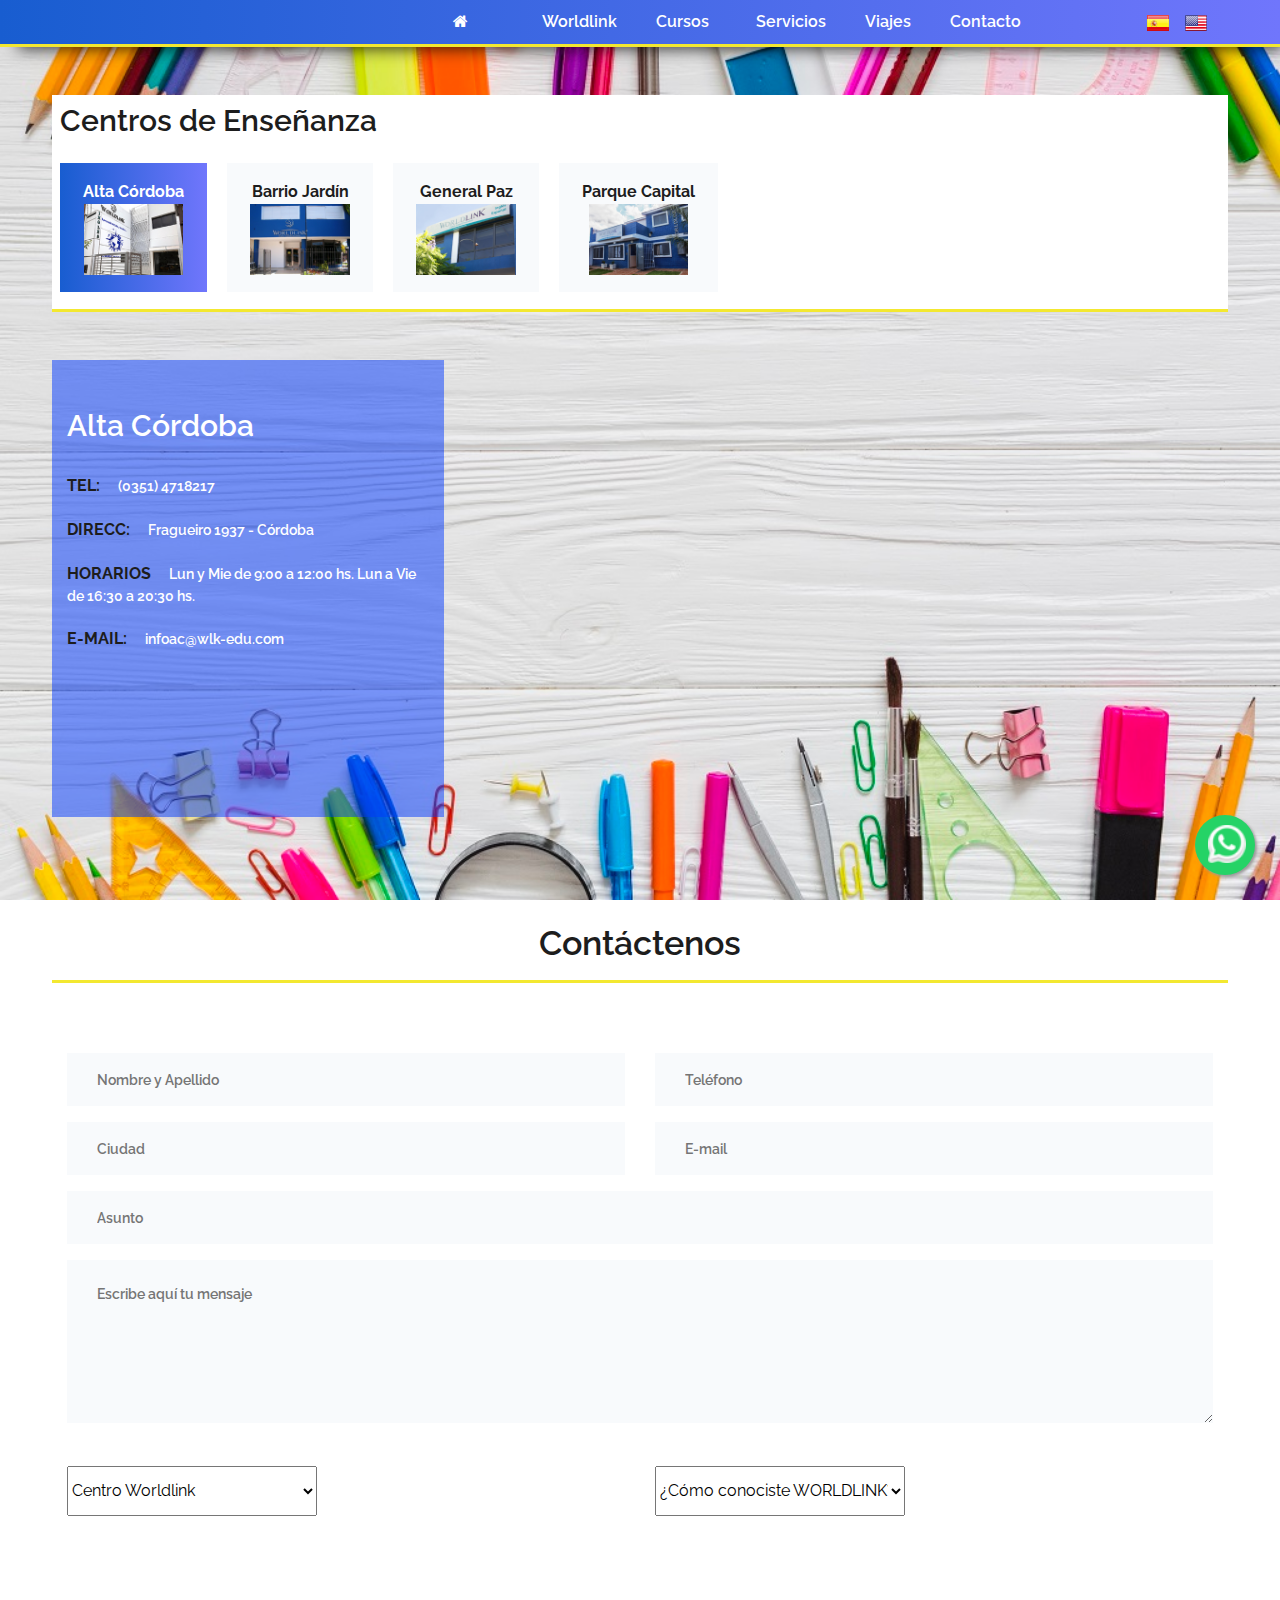
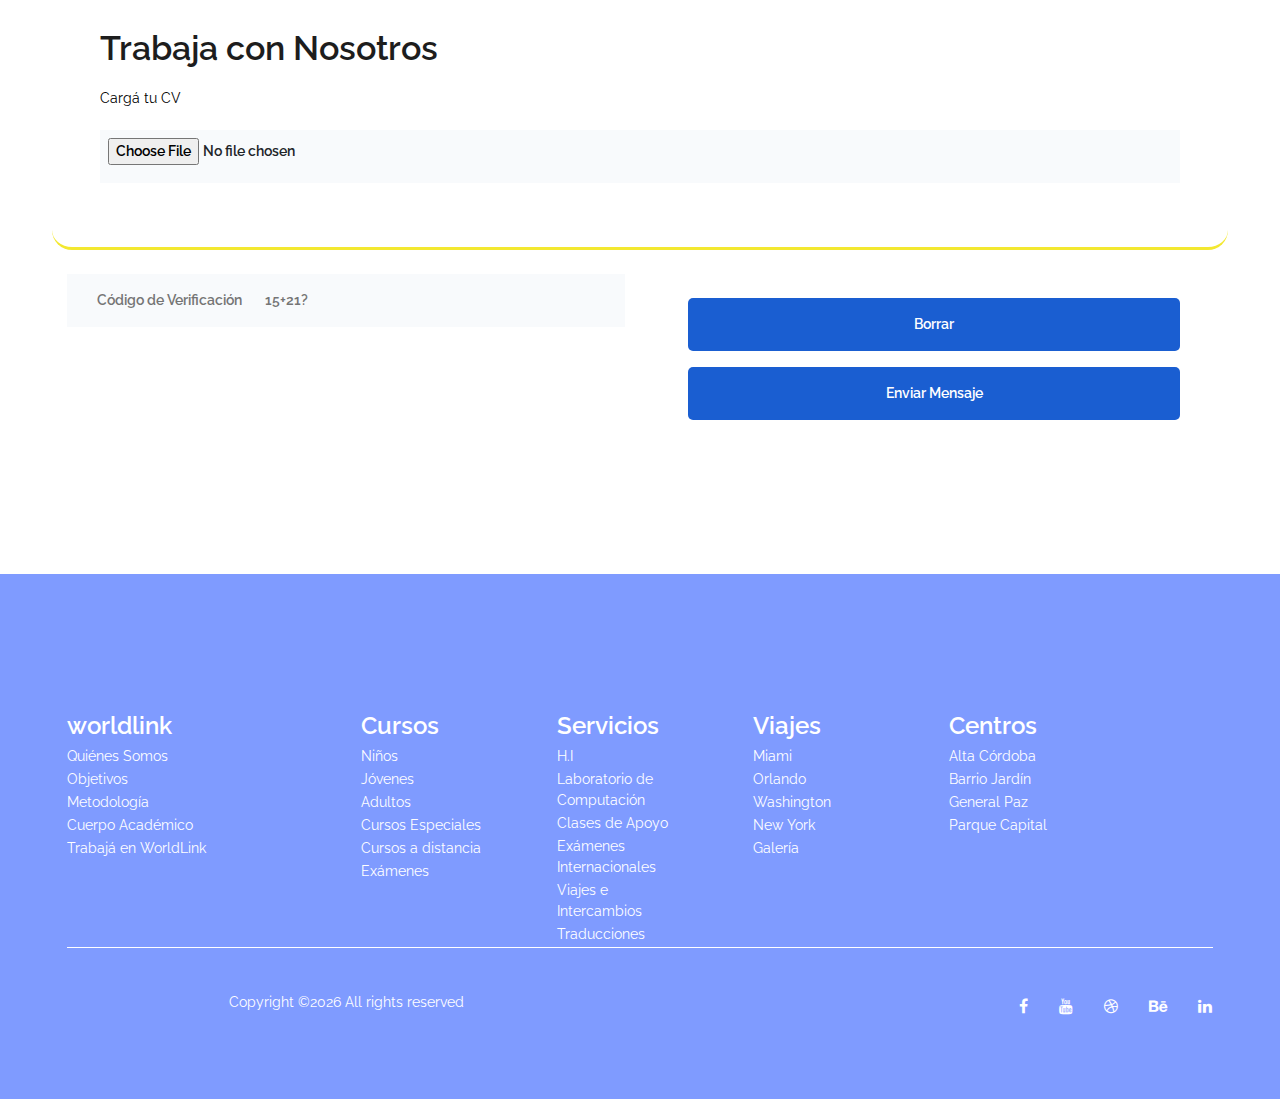
==== commit d462a9be: "bugs" ====
--- a/contacto.html
+++ b/contacto.html
@@ -23,7 +23,7 @@
 	<!-- whatsapp -->
 	<link rel="stylesheet" href="css/whatsapp.css"/>
 </head>
-<body class="bodycursos">
+<body class="bodycontacto">
 	<!-- Page Preloder -->
 
 
@@ -40,11 +40,13 @@
 					<i class="fa fa-bars"></i>
 				</div>
 				<ul class="main-menu">
+					<li> <i class="fa fa-home"></i>
+						<a href="index.html"></a>
+					</li>
 					<li><a href='worldlink.html'><span>Worldlink</span></a></li>
 					<li><a href='cursos.html'><span>Cursos &nbsp;</span></a></li>
 					<li><a href='servicios.html'><span>Servicios</span></a></li>
 					<li><a href='viajes.html'><span>Viajes  </span></a></li>
-					<li><a href='contacto.html'><span>Centros </span></a></li>
 					<li><a href='contacto.html'><span>Contacto</span></a></li>
 
 
@@ -54,8 +56,253 @@
 	</header>
 	<!-- Header section end -->
 
-
-
+<section class="contact-section">
+
+	<div class="container">
+		<div class="row">
+			<div class="col-lg-12 mt-5 mb-5 bgred4 p-2">
+				<h3>Centros de Enseñanza</h3> <br>
+
+				<div class="tab-element text-center">
+					<ul class="nav nav-tabs" id="myTab" role="tablist">
+						<li class="nav-item">
+							<a class="nav-link active" id="1-tab" data-toggle="tab" href="#tab-1" role="tab" aria-controls="tab-1" aria-selected="true"> Alta Córdoba <br> <img src="img/centro/altacordoba.jpg" alt="" style="max-width:100px">  </a>
+						</li>
+						<li class="nav-item">
+							<a class="nav-link" id="2-tab" data-toggle="tab" href="#tab-2" role="tab" aria-controls="tab-2" aria-selected="false">Barrio Jardín <br> <img src="img/centro/barriojardin.jpg" alt="" style="max-width:100px"></a>
+						</li>
+						<li class="nav-item">
+							<a class="nav-link" id="3-tab" data-toggle="tab" href="#tab-3" role="tab" aria-controls="tab-3" aria-selected="false">General Paz <br> <img src="img/centro/generalpaz.jpg" alt="" style="max-width:100px"></a>
+						</li>
+						<li class="nav-item">
+							<a class="nav-link" id="4-tab" data-toggle="tab" href="#tab-4" role="tab" aria-controls="tab-4" aria-selected="false">Parque Capital <br> <img src="img/centro/parquecapital.jpg" alt="" style="max-width:100px"></a>
+						</li>
+					</ul>
+
+				</div>
+
+			</div>
+
+
+
+
+			<div class="col-lg-12" >
+
+				<div class="tab-content" id="myTabContent">
+					<!-- single tab content -->
+					<div class="tab-pane fade show active " id="tab-1" role="tabpanel" aria-labelledby="tab-1">
+						<div class="row">
+
+						<div class="col-lg-4 bgazul text-white contact-text pt-5">
+							<h3>Alta Córdoba</h3>
+							<ul class=" contact-info" >
+								<li class="text-white"> <span>Tel:</span> (0351) 4718217 </li>
+								<li class="text-white"> <span>Direcc:</span> Fragueiro 1937 - Córdoba</li>
+								<li class="text-white"> <span>Horarios</span> Lun y Mie de 9:00 a 12:00 hs.
+									Lun a Vie de 16:30 a 20:30 hs.</li>
+								<li class="text-white"> <span>e-mail:</span> infoac@wlk-edu.com </li>
+							</ul>
+						</div>
+						<div class="col-lg-8">
+						<iframe id="altacordoba" src="https://www.google.com/maps/embed?pb=!1m18!1m12!1m3!1d3405.7635808797577!2d-64.18704068530707!3d-31.393081802265378!2m3!1f0!2f0!3f0!3m2!1i1024!2i768!4f13.1!3m3!1m2!1s0x94329867b85a0959%3A0xd5b80f7617ec957a!2sWorldlink!5e0!3m2!1ses!2sar!4v1583082777180!5m2!1ses!2sar" width="600" height="450" frameborder="0" style="border:0;" allowfullscreen=""></iframe>
+					</div>
+					</div>
+					</div>
+
+
+					<div class="tab-pane fade " id="tab-2" role="tabpanel" aria-labelledby="tab-2">
+						<div class="row">
+
+					<div class="col-lg-4 bgazul text-white contact-text pt-5">
+						<h3>Barrio Jardín</h3>
+						<ul class="contact-info">
+							<li class="text-white"> <span>Tel:</span> (0351) 4648778 </li>
+							<li class="text-white"> <span>Direcc:</span> Av. Richieri 2850 - Córdoba</li>
+							<li class="text-white"> <span>Horarios</span> Lun a vie de 7:45 a 12:00 hs.
+							Lun y mie de 14:00 a 22:00 hs.
+							Mar y Jue de 14:00 a 21:00 hs.
+							Vie de 14:00 a 20:30 hs.</li>
+							<li class="text-white"> <span>e-mail:</span> infobj@wlk-edu.com</li>
+						</ul>
+
+					</div>
+					<div class="col-lg-8">
+				<iframe src="https://www.google.com/maps/embed?pb=!1m18!1m12!1m3!1d54474.92385266273!2d-64.20707964196238!3d-31.42286602055585!2m3!1f0!2f0!3f0!3m2!1i1024!2i768!4f13.1!3m3!1m2!1s0x0%3A0x11b3ecf1ecd3a112!2sWorldLink!5e0!3m2!1ses!2sar!4v1583092349102!5m2!1ses!2sar" width="600" height="450" frameborder="0" style="border:0;" allowfullscreen=""></iframe>
+			</div>
+
+				</div>
+					</div>
+
+					<!-- fin -->
+					<div class="tab-pane fade " id="tab-3" role="tabpanel" aria-labelledby="tab-3">
+						<div class="row">
+
+					<div class="col-lg-4 bgazul text-white contact-text pt-5">
+						<h3>General Paz</h3>
+						<ul class="contact-info">
+							<li class="text-white"> <span>Tel:</span> (0351) 4527148</li>
+							<li class="text-white"> <span>Direcc:</span> Av. 24 de Septiembre 1831 - Córdoba </li>
+							<li class="text-white"> <span>Horarios</span> Lun a vie de 8:30 a 12:00 hs. y de 16:30 a 20:00 hs.</li>
+							<li class="text-white"> <span>e-mail:</span> infogp@wlk-edu.com</li>
+						</ul>
+					</div>
+					<div class="col-lg-8">
+			<iframe src="https://www.google.com/maps/embed?pb=!1m18!1m12!1m3!1d54483.857023373865!2d-64.20244478478473!3d-31.407483729331123!2m3!1f0!2f0!3f0!3m2!1i1024!2i768!4f13.1!3m3!1m2!1s0x0%3A0xf0ef9e832fe06eb!2sWorldlink!5e0!3m2!1ses!2sar!4v1583092308586!5m2!1ses!2sar" width="600" height="450" frameborder="0" style="border:0;" allowfullscreen=""></iframe>
+		</div>
+				</div>
+
+					</div>
+					<!-- fin -->
+					<div class="tab-pane fade " id="tab-4" role="tabpanel" aria-labelledby="tab-4">
+						<div class="row">
+
+							<div class="col-lg-4 bgazul text-white contact-text pt-5">
+								<h3>Parque Capital</h3>
+								<ul class="contact-info">
+									<li class="text-white"> <span>Tel:</span> (0351) 4652356 / 4662436</li>
+									<li class="text-white"> <span>Direcc:</span> Cumbres Negras 2270 - Córdoba</li>
+									<li class="text-white"> <span>Horarios</span> Lun a jue de 9:00 a 12:00 hs. y de 16:30 a 21:30 hs.
+										Vie de 18:00 a 21:00 hs.</li>
+									<li class="text-white"> <span>e-mail:</span>  infopc@wlk-edu.com</li>
+								</ul>
+							</div>
+							<div class="col-lg-8">
+								<iframe src="https://www.google.com/maps/embed?pb=!1m18!1m12!1m3!1d54474.92385266273!2d-64.20707964196238!3d-31.42286602055585!2m3!1f0!2f0!3f0!3m2!1i1024!2i768!4f13.1!3m3!1m2!1s0x0%3A0xb02967eb92a84da3!2sWorldlink%20Parque%20Capital!5e0!3m2!1ses!2sar!4v1583092383828!5m2!1ses!2sar" width="600" height="450" frameborder="0" style="border:0;" allowfullscreen=""></iframe>
+							</div>
+
+
+				</div>
+
+					</div>
+				</div>
+
+
+
+			</div>
+
+
+		</div>
+
+	</div>
+
+</section>
+
+
+<section class="contact-section spad " >
+
+	<div id="cuerpo" class="container content cont_contacto"> <!-- ABRE DIV CUERPO -->
+		<div class="row">
+	<div class="col-lg-12 text-center bgred3 p-3">
+		<h2>Contáctenos</h2>
+
+	</div>
+
+
+	<div id="info-servicios "> <!--abre div informacion-->
+	<div id="formulario" class="col-lg-12 ">
+	<div id="note"></div>
+	<form id="ajax-contact-form" method="post" action="enviar.php" name="contactform" enctype="multipart/form-data" class="row contact-form ">
+
+	<div class="col-lg-6">
+	<input placeholder="Nombre y Apellido " name="nombre" id="nombre" class="input-textarea" type="text" required/="">
+	</div>
+
+	<div class="col-lg-6">
+	<input placeholder="Teléfono" name="telefono" id="telefono" class="input-textarea" type="text" required/="">
+	</div>
+
+	<div class="col-lg-6">
+	<input placeholder="Ciudad" name="ciudad" id="ciudad" class="input-textarea" type="text" required/="">
+	</div>
+
+	<div class="col-lg-6">
+	<input placeholder="E-mail " name="email" id="email" class="input-textarea" type="text" required/="">
+	</div>
+
+
+
+	<div class="col-lg-12">
+	<input placeholder="Asunto" name="asunto" id="asunto" class="input-textarea" type="text" required/="">
+	</div>
+	            <div class="col-lg-12">
+	              <p>
+	                <textarea placeholder="Escribe aquí tu mensaje"id="mensaje" class="input-mensaje" name="mensaje" rows="6" cols="30" required=""></textarea>
+	              </p>
+	            </div>
+	<!--<div class="caja-mensaje">
+	<p class="form-text">Mensaje *</p>
+	<input name="contactmensaje" id="mensaje" class="input-mensaje" type="text" />
+	</div>-->
+	<div class="col-lg-6 ">
+	<!--<input name="contactcentro" id="bcentro" class="input-textarea" type="text" />-->
+	<select name="centros" size="1" class="input-textarea" id="centros" required="" style="width:250px; height:50px;">
+	<option selected="selected">Centro Worldlink</option>
+		<option value="infoac@wlk-edu.com">Alta Córdoba</option>
+		<option value="infobj@wlk-edu.com">Barrio Jardín</option>
+		<option value="infogp@wlk-edu.com">Gral. Paz</option>
+		<option value="infopc@wlk-edu.com">Parque Capital</option>
+	</select>
+	</div>
+	<div class="col-lg-6">
+	<select name="¿Cómo conociste WORLDLINK?" size="1" class="input-textarea" id="¿Cómo conociste WORLDLINK?" required="" style="width:250px; height:50px;">
+	  <option selected="selected">¿Cómo conociste WORLDLINK?</option>
+	  <option value="Folletos">Folletos</option>
+	  <option value="Publicidad Gráfica">Publicidad Gráfica</option>
+	  <option value="Publicidad Vía Pública">Publicidad Vía Pública</option>
+	  <option value="Publicidad Televisión">Publicidad Televisión</option>
+	  <option value="Publicidad Radio">Publicidad Radio</option>
+	  <option value="Internet">Internet</option>
+	  <option value="A traves de alguien">A traves de alguien</option>
+	  <option value="Estudié/Estudio allí">Estudié/Estudio allí</option>
+	</select>
+	</div>
+
+
+
+
+	<div class="hr-line"></div>
+
+	<div class="col-lg-12 p-5 bgred2 mt-5">
+		<p class="columna-der"> <h2>Trabaja con Nosotros</h2> </p>
+
+	<p class="form-text">Cargá tu CV</p>
+	<input type='file' name="archivo" id="archivo" class="input-textarea  p-2" value="CV">
+	</div>
+	<div class="col-lg-6">
+
+	  <label for="answer"></label>
+	  <input placeholder="Código de Verificación
+	15+21?" name="" type="text" class="required inpt input-textarea" id="answer" value="" required/="">
+
+	</div>
+
+	<div class="hr-line"></div>
+
+	<div class="boton col-lg-6 p-5">
+	<label id="load" style="display:none"></label>
+	<input name="borrar" type="reset" value="Borrar" class="site-btn btn-3">
+	<input id="submit-button" type="submit" name="" value="Enviar Mensaje" class="site-btn btn-3">
+	</div>
+	</form>
+	</div> <!-- cierra div formulario-->
+	<script>$('#ajax-contact-form').on('submit', function (event) {
+	    $(this).find(':input:not([type="file"]), select').each(function () {
+	         var elem = $(this),
+	             value = $.trim( elem.val() );
+	        if(!value) {
+	            event.preventDefault();
+	            alert('El campo ' + elem.attr('name') + ' está vacío');
+	        }
+	    });
+	});</script>
+</div>
+
+</div>
+</div>
+
+
+
+</section>
 
 
 	<!-- Footer section -->
--- a/css/style.css
+++ b/css/style.css
@@ -202,7 +202,7 @@
 .lista {
 	list-style: none;
 	text-align: left;
-	
+
 
 }
 
@@ -230,8 +230,45 @@
 */
 }
 
+.bodycursos {
+	background-image: url("../img/cursos.jpg")!important;
+
+	background-repeat: no-repeat;
+	background-attachment: fixed;
+	background-size: cover;
+}
+.bodycontacto {
+	background-image: url("../img/bgcontacto.jpg")!important;
+
+	background-repeat: no-repeat;
+	background-attachment: fixed;
+	background-size: cover;
+}
+
+
 .bodyworldlink {
-	background-image: url("../img/bgblanco.jpg")!important;
+	background-image: url("../img/bgblanco.jpg") !important;
+	background-repeat: no-repeat;
+	background-attachment: fixed;
+	background-size: cover;
+}
+
+.bodyinternacional {
+	background-image: url("../img/internacional.jpg")!important;
+
+	background-repeat: no-repeat;
+	background-attachment: fixed;
+	background-size: cover;
+}
+.bodyviaje{
+	background-image: url("../img/viaje.jpg")!important;
+
+	background-repeat: no-repeat;
+	background-attachment: fixed;
+	background-size: cover;
+}
+.bodyservicios {
+	background-image: url("../img/servicios.jpg")!important;
 
 	background-repeat: no-repeat;
 	background-attachment: fixed;
@@ -284,13 +321,33 @@
 	border-bottom: 3px solid #f3e830;
 	border-radius: 20px;
 }
+.bgred3 {
+	background-color: rgba(255, 255, 255, 0.70);
+	border-bottom: 3px solid #f3e830;
+	border-radius: 0px;
+}
+
+.bgred4 {
+	background-color: rgba(255, 255, 255, 1);
+	border-bottom: 3px solid #f3e830;
+	border-radius: 0px;
+}
 
 .bordeamarillo {
 	border-bottom: 3px solid #f3e830;
 }
 
 .img-section {
-	border-radius: 20px;
+	border-radius: 0px 0px 5px 0px;
+	padding: 1px;
+	-webkit-box-shadow: -8px 10px 16px -8px rgba(0,0,0,0.75);
+	-moz-box-shadow: -8px 10px 16px -8px rgba(0,0,0,0.75);
+	box-shadow: -8px 10px 16px -8px rgba(0,0,0,0.75);
+
+}
+
+.textazul {
+	color: rgba(0, 55, 255, 0.8);
 }
 /**/
 
@@ -877,7 +934,7 @@
 
 .course-item .cc-text span i {
 	font-size: 19px;
-	color: #d2d2d2;
+	color: #0056ff;
 	margin-right: 2px;
 }
 
@@ -1612,7 +1669,6 @@
 		width: 100%;
 	}
 	.header-section {
-		padding: 2px;
 		height: auto;
 		margin-bottom: 20px;
 	}
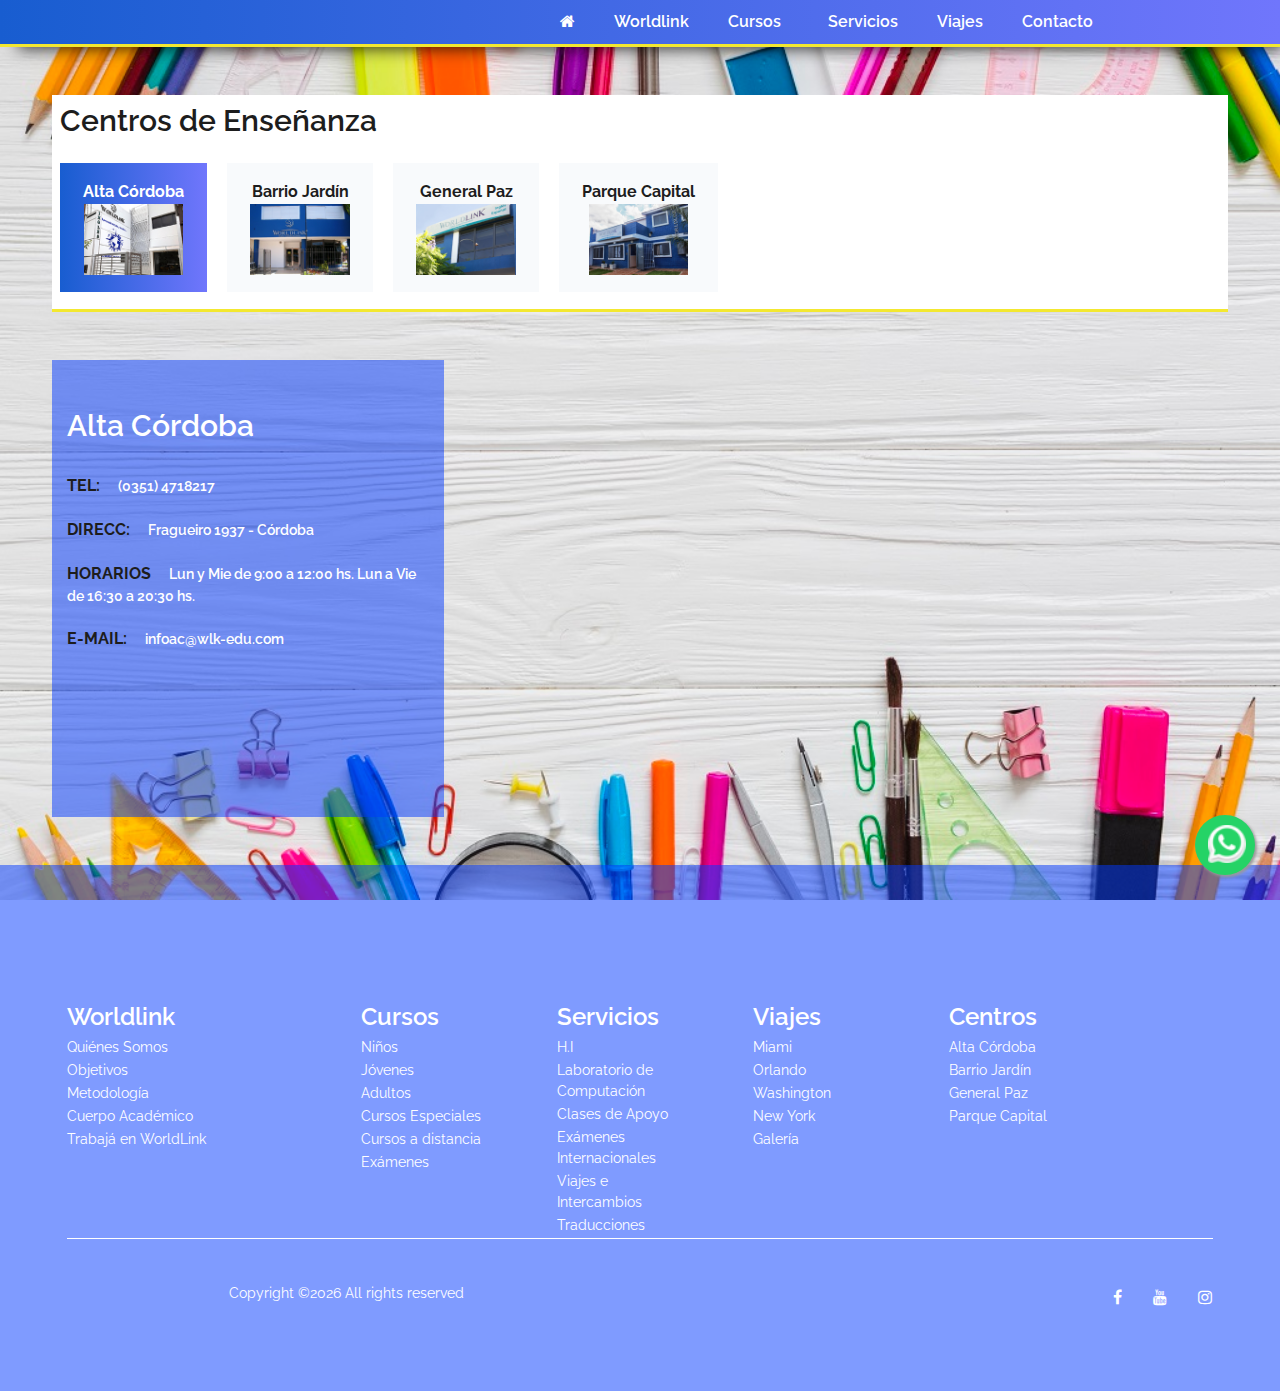
==== commit 3079f6ca: "final" ====
--- a/contacto.html
+++ b/contacto.html
@@ -32,17 +32,14 @@
 		<div class="header-warp">
 			<div class="container">
 
-				<div class="user-panel">
-					<a href='index.html'><span><img src="img\espaniol.png" alt="español"> </span></a><a href='index.html'><span><img src="img\ingles.png" alt="español">
-
+								<div class="user-panel">
+									<a href='index.html'>
 				</div>
 				<div class="nav-switch">
 					<i class="fa fa-bars"></i>
 				</div>
 				<ul class="main-menu">
-					<li> <i class="fa fa-home"></i>
-						<a href="index.html"></a>
-					</li>
+					<li><a href="index.html"> <i class="fa fa-home" ></i> </a></li>
 					<li><a href='worldlink.html'><span>Worldlink</span></a></li>
 					<li><a href='cursos.html'><span>Cursos &nbsp;</span></a></li>
 					<li><a href='servicios.html'><span>Servicios</span></a></li>
@@ -187,10 +184,10 @@
 
 </section>
 
-
+<!--
 <section class="contact-section spad " >
 
-	<div id="cuerpo" class="container content cont_contacto"> <!-- ABRE DIV CUERPO -->
+	<div id="cuerpo" class="container content cont_contacto">  ABRE DIV CUERPO
 		<div class="row">
 	<div class="col-lg-12 text-center bgred3 p-3">
 		<h2>Contáctenos</h2>
@@ -198,7 +195,7 @@
 	</div>
 
 
-	<div id="info-servicios "> <!--abre div informacion-->
+	<div id="info-servicios "> bre div informacion-
 	<div id="formulario" class="col-lg-12 ">
 	<div id="note"></div>
 	<form id="ajax-contact-form" method="post" action="enviar.php" name="contactform" enctype="multipart/form-data" class="row contact-form ">
@@ -233,8 +230,12 @@
 	<p class="form-text">Mensaje *</p>
 	<input name="contactmensaje" id="mensaje" class="input-mensaje" type="text" />
 	</div>-->
-	<div class="col-lg-6 ">
-	<!--<input name="contactcentro" id="bcentro" class="input-textarea" type="text" />-->
+
+	<!-- IDEA:
+	 <div class="col-lg-6 ">-->
+
+
+	<!--<input name="contactcentro" id="bcentro" class="input-textarea" type="text" />-
 	<select name="centros" size="1" class="input-textarea" id="centros" required="" style="width:250px; height:50px;">
 	<option selected="selected">Centro Worldlink</option>
 		<option value="infoac@wlk-edu.com">Alta Córdoba</option>
@@ -284,7 +285,7 @@
 	<input id="submit-button" type="submit" name="" value="Enviar Mensaje" class="site-btn btn-3">
 	</div>
 	</form>
-	</div> <!-- cierra div formulario-->
+	</div> <!-- cierra div formulario-
 	<script>$('#ajax-contact-form').on('submit', function (event) {
 	    $(this).find(':input:not([type="file"]), select').each(function () {
 	         var elem = $(this),
@@ -302,17 +303,17 @@
 
 
 
-</section>
+</section> IDEA:  -->
 
 
 	<!-- Footer section -->
-	<footer class="footer-section spad pb-0">
+	<footer class="footer-section spad pb-0 col-lg-12 mt-5">
 		<div class="container">
 
 			<div class="row text-white mt-5">
 
 				<div class="col-lg-3 col-sm-6 col-xs-6 footer-widget">
-					<h4>worldlink</h4>
+					<h4>Worldlink</h4>
 					<ul>
 						<li><a href="worldlink.html">Quiénes Somos</a></li>
 						<li><a href="worldlink.html">Objetivos</a></li>
@@ -375,9 +376,7 @@
 						<div class="social ">
 							<a href="http://www.facebook.com/WORLDLINKcba" target="_blank"><i class="fa fa-facebook"></i></a>
 							<a href="http://www.youtube.com/user/WORLDLINKCba"><i class="fa fa-youtube" target="_blank"></i></a>
-							<a href=""><i class="fa fa-dribbble"></i></a>
-							<a href=""><i class="fa fa-behance"></i></a>
-							<a href=""><i class="fa fa-linkedin"></i></a>
+							<a href="https://www.instagram.com/worldlinkedu/"><i class="fa fa-instagram"></i></a>
 						</div>
 					</div>
 
@@ -422,8 +421,8 @@
 	    </script>
 	    <div class="whatsappchat-agents-container whatsappchat-agents-container1" style="display: none;">
 	        <div class="whatsappchat-agents-title whatsappchat-agents-title17" style="background-color: #25d366">¡Hola! Haz click en uno de nuestros centros y nos contactaremos contigo lo antes posible.</div>
-	        <div class="whatsappchat-agents-content">
-	                <a href="https://web.whatsapp.com/send?l=es&amp;phone=543514718217" target="_blank" class="whatsappchat-agents-content-agent">
+					<div class="whatsappchat-agents-content">
+	                <a href="https://web.whatsapp.com/send?l=es&amp;phone=5493516191390" target="_blank" class="whatsappchat-agents-content-agent">
 	                    <div class="whatsappchat-agents-content-image">
 	                        <img src="img/centro/altacordoba.jpg">
 	                    </div>
@@ -433,7 +432,7 @@
 	                    </div>
 	                    <div class="clearfix"></div>
 	                </a>
-									<a href="https://web.whatsapp.com/send?l=es&amp;phone=543514648778" target="_blank" class="whatsappchat-agents-content-agent">
+									<a href="https://web.whatsapp.com/send?l=es&amp;phone=5493513262360" target="_blank" class="whatsappchat-agents-content-agent">
 	                    <div class="whatsappchat-agents-content-image">
 	                        <img src="img/centro/barriojardin.jpg">
 	                    </div>
@@ -443,7 +442,7 @@
 	                    </div>
 	                    <div class="clearfix"></div>
 	                </a>
-									<a href="https://web.whatsapp.com/send?l=es&amp;phone=543514527148" target="_blank" class="whatsappchat-agents-content-agent">
+									<a href="https://web.whatsapp.com/send?l=es&amp;phone=5493518523414" target="_blank" class="whatsappchat-agents-content-agent">
 	                    <div class="whatsappchat-agents-content-image">
 	                        <img src="img/centro/generalpaz.jpg">
 	                    </div>
@@ -453,7 +452,7 @@
 	                    </div>
 	                    <div class="clearfix"></div>
 	                </a>
-									<a href="https://web.whatsapp.com/send?l=es&amp;phone=543514652356 " target="_blank" class="whatsappchat-agents-content-agent">
+									<a href="https://web.whatsapp.com/send?l=es&amp;phone=5493512345608 " target="_blank" class="whatsappchat-agents-content-agent">
 	                    <div class="whatsappchat-agents-content-image">
 	                        <img src="img/centro/parquecapital.jpg">
 	                    </div>
